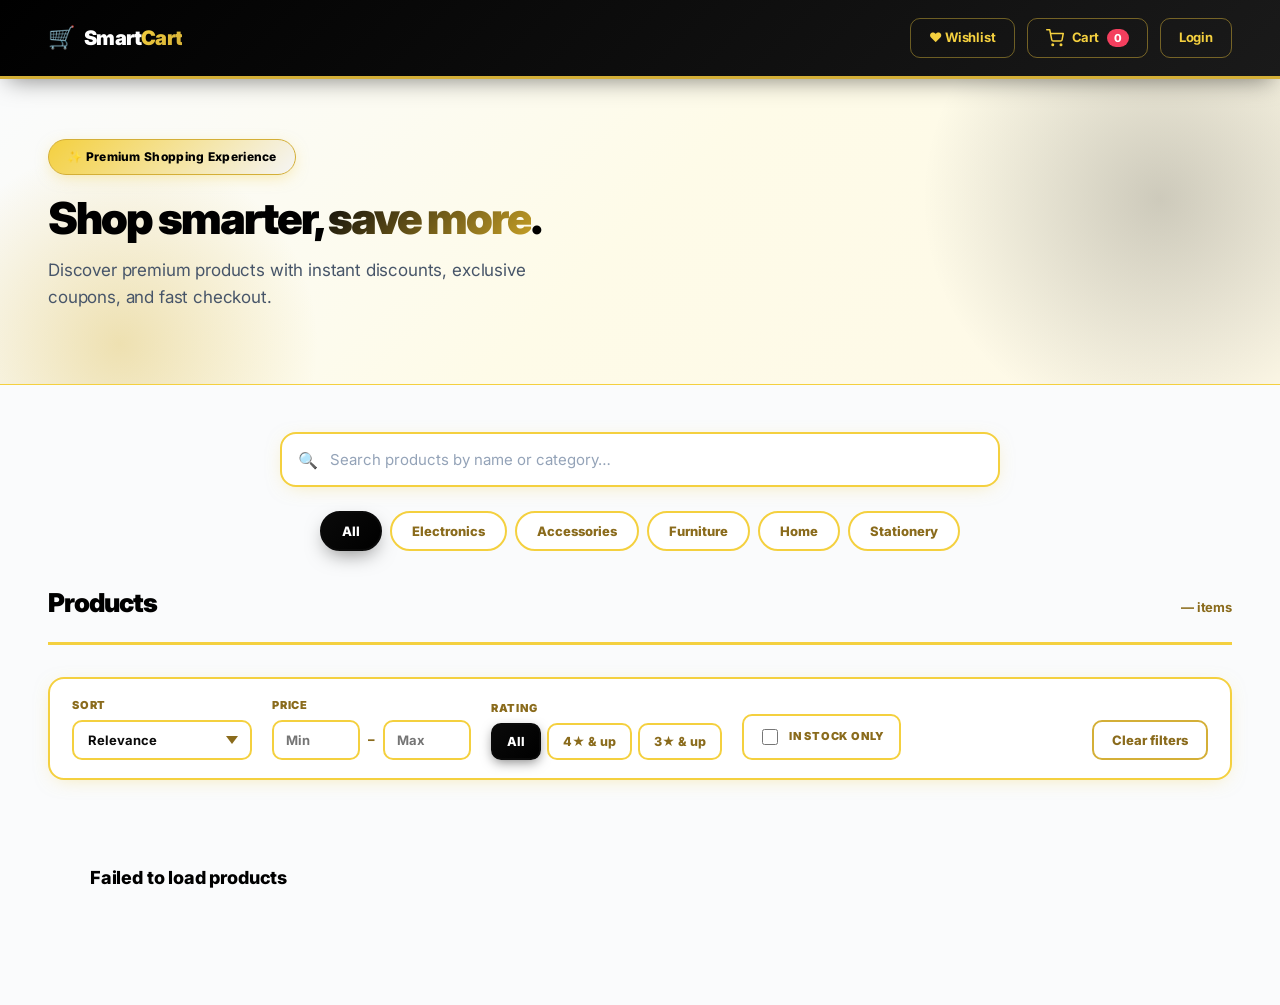
==== SmartCart/src/main/resources/static/index.html @ a4dd8937 "Ready for Render deployment" ====
<!DOCTYPE html>
<html lang="en">
<head>
    <meta charset="UTF-8">
    <title>SmartCart — Premium Electronics</title>
    <meta name="viewport" content="width=device-width, initial-scale=1">
    <meta name="description" content="SmartCart — Shop smarter, save more. Premium electronics with instant discounts and fast checkout.">
    <link rel="icon" href="images/favicon.ico" type="image/x-icon">
    <link rel="stylesheet" href="css/style.css">
    <link href="https://fonts.googleapis.com/css2?family=Inter:wght@400;500;600;700;800;900&display=swap" rel="stylesheet">
</head>
<body data-page="products">

<script>
    (function() {
      fetch('api/user/me')
        .then(r => r.json())
        .then(data => {
          if (data.loggedIn && data.isAdmin === true) {
            window.location.replace('admin.html');
          }
        })
        .catch(() => {});
    })();
</script>

<header>
    <div class="logo">
        <a href="index.html">
            <span class="logo-icon">🛒</span>
            <span class="logo-text">Smart<span>Cart</span></span>
        </a>
    </div>
    <div class="nav">
        <a href="wishlist.html" class="btn-nav ghost" id="wishlistNav">
            ♥ Wishlist <span id="wishCount" class="badge" style="display:none;">0</span>
        </a>
        <a href="profile.html" id="userInfo"></a>
        <a href="cart.html" class="cart-link">
            <svg width="18" height="18" viewBox="0 0 24 24" fill="none" stroke="currentColor" stroke-width="2" stroke-linecap="round" stroke-linejoin="round"><circle cx="9" cy="21" r="1"/><circle cx="20" cy="21" r="1"/><path d="M1 1h4l2.68 13.39a2 2 0 0 0 2 1.61h9.72a2 2 0 0 0 2-1.61L23 6H6"/></svg>
            Cart <span id="cartCount" class="badge">0</span>
        </a>
        <a href="login.html" id="loginLink" class="btn-nav">Login</a>
        <a href="#" id="logoutLink" class="btn-nav ghost" style="display:none;" onclick="logout()">Logout</a>
    </div>
</header>

<section class="hero hero-compact reveal">
    <div class="hero-content">
        <span class="hero-tag">✨ Premium Shopping Experience</span>
        <h1>Shop smarter, <span class="gradient-text">save more</span>.</h1>
        <p>Discover premium products with instant discounts, exclusive coupons, and fast checkout.</p>
    </div>
</section>

<main class="products-page">
    <div class="search-bar reveal">
        <div class="search-input-wrap">
            <span class="search-icon">🔍</span>
            <input id="searchInput" type="text" placeholder="Search products by name or category…" oninput="applyFilters()" autocomplete="off">
        </div>
    </div>

    <div class="category-chips reveal" id="categoryChips">
        <button class="chip active" data-cat="all" onclick="selectCategory('all')">All</button>
        <button class="chip" data-cat="Electronics" onclick="selectCategory('Electronics')">Electronics</button>
        <button class="chip" data-cat="Accessories" onclick="selectCategory('Accessories')">Accessories</button>
        <button class="chip" data-cat="Furniture" onclick="selectCategory('Furniture')">Furniture</button>
        <button class="chip" data-cat="Home" onclick="selectCategory('Home')">Home</button>
        <button class="chip" data-cat="Stationery" onclick="selectCategory('Stationery')">Stationery</button>
    </div>

    <div class="page-head reveal">
        <h2>Products</h2>
        <span class="sub" id="productCount">— items</span>
    </div>

    <!-- Sort + Filter toolbar -->
    <div class="filter-bar reveal" id="filterBar">
        <div class="filter-bar-left">
            <div class="filter-group">
                <label for="sortSelect">Sort</label>
                <select id="sortSelect" class="filter-select" onchange="applyFilters()">
                    <option value="relevance">Relevance</option>
                    <option value="price-asc">Price: Low to High</option>
                    <option value="price-desc">Price: High to Low</option>
                    <option value="name-asc">Name: A to Z</option>
                    <option value="rating-desc">Top Rated</option>
                    <option value="stock-desc">In Stock First</option>
                </select>
            </div>

            <div class="filter-group">
                <label for="priceMin">Price</label>
                <div class="price-range">
                    <input type="number" id="priceMin" class="filter-input"
                           placeholder="Min" min="0" oninput="applyFilters()">
                    <span>–</span>
                    <input type="number" id="priceMax" class="filter-input"
                           placeholder="Max" min="0" oninput="applyFilters()">
                </div>
            </div>

            <div class="filter-group">
                <label>Rating</label>
                <div class="rating-filter">
                    <button type="button" class="rating-chip active" data-min="0"
                            onclick="setRatingFilter(0)">All</button>
                    <button type="button" class="rating-chip" data-min="4"
                            onclick="setRatingFilter(4)">4★ & up</button>
                    <button type="button" class="rating-chip" data-min="3"
                            onclick="setRatingFilter(3)">3★ & up</button>
                </div>
            </div>

            <div class="filter-group">
                <label class="checkbox-filter">
                    <input type="checkbox" id="inStockOnly" onchange="applyFilters()">
                    In stock only
                </label>
            </div>
        </div>

        <div class="filter-bar-right">
            <button type="button" class="clear-filters-btn" onclick="clearAllFilters()">
                Clear filters
            </button>
        </div>
    </div>

    <div id="productList" class="grid"></div>

    <div id="noResults" class="no-results" style="display:none;">
        <div style="font-size:48px;margin-bottom:12px;">🔍</div>
        <h3>No products found</h3>
        <p>Try a different search term or clear the filters.</p>
    </div>
</main>

<div id="toast"></div>

<div id="logoutModal" class="modal-overlay">
    <div class="modal-box">
        <div class="modal-icon">🚪</div>
        <h3 class="modal-title">Logout?</h3>
        <p class="modal-message">Are you sure you want to logout? Your cart will be cleared.</p>
        <div class="modal-actions">
            <button class="modal-btn cancel" onclick="cancelLogout()">Cancel</button>
            <button class="modal-btn confirm" onclick="confirmLogout()">Yes, Logout</button>
        </div>
    </div>
</div>

<script src="js/app.js"></script>
</body>
</html>
---- SmartCart/src/main/resources/static/css/style.css ----
/* ============================================================
   SmartCart - Jet Black + Pure Gold Luxury Design
   ============================================================ */

* {
  box-sizing: border-box;
  font-family: 'Inter', -apple-system, BlinkMacSystemFont, 'Segoe UI', Roboto, sans-serif;
  -webkit-font-smoothing: antialiased;
}

:root {
  --emerald: #0a0a0a;
  --emerald-dark: #000000;
  --emerald-deep: #000000;
  --emerald-soft: #f5f5f5;
  --emerald-glow: rgba(10, 10, 10, 0.5);

  --champagne: #f4d03f;
  --champagne-deep: #d4af37;
  --champagne-gold: #c9a227;
  --champagne-dark: #8a6b1c;
  --champagne-soft: #fefbe8;
  --champagne-glow: rgba(244, 208, 63, 0.5);

  --rose: #f43f5e;
  --blue: #3b82f6;
  --violet: #8b5cf6;
  --amber: #f59e0b;
  --cyan: #06b6d4;

  --ink: #0a0a0a;
  --ink-2: #1e293b;
  --slate: #475569;
  --mute: #64748b;
  --soft: #94a3b8;
  --line: #eef1f4;
  --line-2: #f1f5f9;
  --bg: #fafbfc;

  --grad-primary: linear-gradient(135deg, #0a0a0a 0%, #f4d03f 100%);
  --grad-emerald: linear-gradient(135deg, #0a0a0a 0%, #000000 100%);
  --grad-champagne: linear-gradient(135deg, #f4d03f 0%, #d4af37 100%);
  --grad-emerald-champagne: linear-gradient(135deg, #0a0a0a 0%, #c9a227 100%);
  --grad-hero: linear-gradient(135deg, #fafbfc 0%, #fefbe8 50%, #fef9e7 100%);
  --grad-luxury: linear-gradient(135deg, #000000 0%, #0a0a0a 50%, #c9a227 100%);
  --grad-admin: linear-gradient(135deg, #000000 0%, #0a0a0a 50%, #1a1a1a 100%);
}

body {
  margin: 0;
  background: var(--bg);
  color: var(--ink);
  line-height: 1.5;
  letter-spacing: -0.01em;
}

a { color: inherit; text-decoration: none; }

html { scroll-behavior: smooth; }
::selection { background: var(--emerald); color: #fff; }
::-webkit-scrollbar { width: 10px; height: 10px; }
::-webkit-scrollbar-track { background: var(--champagne-soft); }
::-webkit-scrollbar-thumb {
  background: var(--grad-emerald);
  border-radius: 5px;
}
::-webkit-scrollbar-thumb:hover { background: var(--champagne-gold); }
:focus-visible { outline: 2px solid var(--emerald); outline-offset: 2px; }
button, .btn-nav, .cart-link { user-select: none; }

/* HEADER */
header {
  display: flex;
  justify-content: space-between;
  align-items: center;
  padding: 18px 48px;
  background: linear-gradient(135deg, #000000 0%, #1a1a1a 100%);
  border-bottom: 3px solid var(--champagne-deep);
  position: sticky;
  top: 0;
  z-index: 100;
  box-shadow: 0 8px 24px -8px rgba(0, 0, 0, 0.5);
}

.logo a {
  color: #fff;
  text-decoration: none;
  font-size: 20px;
  font-weight: 900;
  letter-spacing: -0.8px;
  display: flex;
  align-items: center;
  gap: 10px;
}
.logo-icon { font-size: 22px; }
.logo-text span {
  background: var(--grad-champagne);
  -webkit-background-clip: text;
  background-clip: text;
  -webkit-text-fill-color: transparent;
}

.nav {
  display: flex;
  gap: 12px;
  align-items: center;
  font-size: 14px;
}
#userInfo {
  color: var(--champagne);
  font-weight: 700;
  font-size: 13px;
  padding: 8px 14px;
  background: rgba(244, 208, 63, 0.15);
  border: 1px solid rgba(212, 175, 55, 0.4);
  border-radius: 10px;
  margin-right: 4px;
  text-decoration: none;
  transition: all 0.2s;
}
#userInfo:hover {
  background: rgba(244, 208, 63, 0.25);
  color: #fff;
  border-color: var(--champagne);
}
#userInfo:empty { display: none; }

.cart-link {
  display: flex;
  align-items: center;
  gap: 8px;
  padding: 9px 18px;
  background: transparent;
  color: var(--champagne);
  border-radius: 10px;
  font-weight: 700;
  font-size: 13px;
  text-decoration: none;
  transition: all 0.15s;
  border: 1px solid rgba(212, 175, 55, 0.5);
}
.cart-link:hover {
  background: var(--champagne);
  color: var(--emerald-deep);
  border-color: var(--champagne);
}
.cart-link:active { transform: scale(0.97); }

.badge {
  background: var(--rose);
  color: #fff;
  border-radius: 20px;
  padding: 1px 7px;
  font-size: 11px;
  font-weight: 800;
  min-width: 20px;
  text-align: center;
  display: inline-block;
}

@keyframes badgeBump {
  0%   { transform: scale(1); }
  40%  { transform: scale(1.4); }
  100% { transform: scale(1); }
}
.badge.bump { animation: badgeBump 0.4s cubic-bezier(0.4, 0, 0.2, 1); }

.btn-nav {
  padding: 9px 18px;
  border-radius: 10px;
  background: transparent;
  color: var(--champagne);
  font-weight: 700;
  font-size: 13px;
  text-decoration: none;
  transition: all 0.15s;
  border: 1px solid rgba(212, 175, 55, 0.5);
}
.btn-nav:hover {
  background: var(--champagne);
  color: var(--emerald-deep);
  border-color: var(--champagne);
}
.btn-nav.ghost {
  background: transparent;
  border-color: rgba(244, 208, 63, 0.4);
  color: var(--champagne);
}
.btn-nav.ghost:hover {
  background: var(--champagne);
  color: var(--emerald-deep);
  border-color: var(--champagne);
}

/* HERO */
.hero {
  padding: 80px 48px 48px;
  background: var(--grad-hero);
  position: relative;
  overflow: hidden;
  border-bottom: 1px solid var(--champagne);
}
.hero-compact { padding: 60px 48px 40px; }
.hero::before {
  content: '';
  position: absolute;
  top: -120px; right: -120px;
  width: 480px; height: 480px;
  background: radial-gradient(circle, rgba(10, 10, 10, 0.2), transparent 70%);
  border-radius: 50%;
  animation: floatSlow 12s ease-in-out infinite;
}
.hero::after {
  content: '';
  position: absolute;
  bottom: -160px; left: -80px;
  width: 400px; height: 400px;
  background: radial-gradient(circle, rgba(212, 175, 55, 0.35), transparent 70%);
  border-radius: 50%;
  animation: floatSlow 14s ease-in-out infinite reverse;
}
@keyframes floatSlow {
  0%, 100% { transform: translate(0, 0); }
  50%      { transform: translate(-30px, 30px); }
}
.hero-content {
  max-width: 1440px;
  margin: 0 auto;
  position: relative;
  z-index: 1;
}
.hero-tag {
  display: inline-block;
  padding: 8px 18px;
  background: linear-gradient(135deg, var(--champagne) 0%, var(--emerald-soft) 100%);
  border: 1px solid var(--champagne-deep);
  border-radius: 20px;
  font-size: 12px;
  font-weight: 800;
  color: var(--emerald-deep);
  margin-bottom: 20px;
  box-shadow: 0 4px 16px -4px var(--champagne-glow);
  letter-spacing: 0.3px;
}
.hero h1 {
  margin: 0 0 16px;
  font-size: 56px;
  font-weight: 900;
  letter-spacing: -2px;
  line-height: 1.05;
  color: var(--emerald-deep);
}
.hero-compact h1 { font-size: 44px; }
.gradient-text {
  background: var(--grad-emerald-champagne);
  -webkit-background-clip: text;
  background-clip: text;
  -webkit-text-fill-color: transparent;
}
.hero p {
  margin: 0 0 32px;
  font-size: 17px;
  color: var(--slate);
  max-width: 520px;
  line-height: 1.6;
}
.hero-stats { display: flex; gap: 40px; }
.stat { display: flex; flex-direction: column; }
.stat b {
  font-size: 28px;
  font-weight: 900;
  letter-spacing: -1px;
  background: var(--grad-emerald);
  -webkit-background-clip: text;
  background-clip: text;
  -webkit-text-fill-color: transparent;
}
.stat span {
  font-size: 12px;
  color: var(--champagne-dark);
  font-weight: 700;
  text-transform: uppercase;
  letter-spacing: 0.5px;
}

/* SEARCH */
.search-bar { max-width: 720px; margin: 0 auto 24px; }
.search-input-wrap { position: relative; display: flex; align-items: center; }
.search-icon {
  position: absolute; left: 18px; font-size: 16px;
  color: var(--champagne-deep); pointer-events: none;
  transition: color 0.15s;
}
.search-input-wrap input {
  width: 100%;
  padding: 16px 20px 16px 48px;
  border: 2px solid var(--champagne);
  border-radius: 16px;
  font-size: 15px;
  font-family: inherit;
  background: #fff;
  color: var(--ink);
  transition: all 0.2s;
  box-shadow: 0 4px 20px -8px var(--champagne-glow);
}
.search-input-wrap input:focus {
  outline: none;
  border-color: var(--emerald);
  box-shadow: 0 0 0 4px rgba(10, 10, 10, 0.15), 0 8px 24px -8px var(--emerald-glow);
}
.search-input-wrap input:focus + .search-icon,
.search-input-wrap:focus-within .search-icon { color: var(--emerald); }
.search-input-wrap input::placeholder { color: var(--soft); }

.category-chips {
  display: flex; flex-wrap: wrap; gap: 8px;
  justify-content: center; margin-bottom: 32px;
}
.chip {
  padding: 10px 20px;
  border-radius: 20px;
  border: 2px solid var(--champagne);
  background: #fff;
  color: var(--champagne-dark);
  font-weight: 800;
  font-size: 13px;
  cursor: pointer;
  transition: all 0.2s;
}
.chip:hover {
  border-color: var(--emerald);
  background: var(--emerald-soft);
  color: var(--emerald-deep);
  transform: translateY(-2px);
}
.chip.active {
  background: var(--grad-emerald);
  color: #fff;
  border-color: var(--emerald);
  box-shadow: 0 8px 20px -6px var(--emerald-glow);
}

.no-results { text-align: center; padding: 60px 20px; color: var(--mute); }
.no-results h3 { margin: 0 0 6px; font-size: 18px; font-weight: 800; color: var(--emerald-deep); }
.no-results p { font-size: 14px; margin: 0; }

/* PRODUCTS PAGE */
.products-page { padding: 48px; max-width: 1440px; margin: 0 auto; }
.page-head {
  margin-bottom: 32px;
  display: flex;
  justify-content: space-between;
  align-items: baseline;
  padding-bottom: 20px;
  border-bottom: 3px solid var(--champagne);
}
.page-head h2 {
  margin: 0; font-size: 26px; font-weight: 900;
  letter-spacing: -1px; color: var(--emerald-deep);
}
.page-head .sub { color: var(--champagne-dark); font-size: 13px; font-weight: 700; }

.grid {
  display: grid;
  grid-template-columns: repeat(auto-fill, minmax(240px, 1fr));
  gap: 20px;
}

/* PRODUCT CARD */
.card {
  background: #fff;
  border-radius: 20px;
  overflow: hidden;
  border: 2px solid var(--champagne);
  transition: all 0.3s cubic-bezier(0.4, 0, 0.2, 1);
  display: flex;
  flex-direction: column;
  position: relative;
}
.card::before {
  content: '';
  position: absolute;
  top: 0; left: 0; right: 0;
  height: 4px;
  background: var(--grad-emerald-champagne);
  z-index: 3;
}
.card:hover {
  transform: translateY(-6px);
  box-shadow: 0 24px 48px -16px var(--emerald-glow), 0 8px 16px -8px var(--champagne-glow);
  border-color: var(--emerald);
}

.card-img-wrap {
  position: relative;
  width: 100%;
  aspect-ratio: 1 / 1;
  overflow: hidden;
  background: linear-gradient(135deg, var(--champagne-soft) 0%, var(--emerald-soft) 100%);
  display: flex;
  align-items: center;
  justify-content: center;
}
.card-img {
  width: 100%;
  height: 100%;
  object-fit: contain;
  padding: 32px;
  transition: transform 0.5s cubic-bezier(0.4, 0, 0.2, 1);
}
.card:hover .card-img { transform: scale(1.08) rotate(-1deg); }

.cat-badge {
  position: absolute;
  top: 14px; left: 14px;
  padding: 5px 10px;
  border-radius: 20px;
  font-size: 9.5px;
  font-weight: 800;
  text-transform: uppercase;
  letter-spacing: 0.7px;
  color: #fff;
  z-index: 2;
  box-shadow: 0 4px 12px -2px rgba(0, 0, 0, 0.2);
}
.cat-electronics { background: linear-gradient(135deg, #3b82f6, #2563eb); }
.cat-accessories { background: linear-gradient(135deg, #8b5cf6, #7c3aed); }
.cat-furniture { background: var(--grad-emerald); }
.cat-home { background: linear-gradient(135deg, #f59e0b, #d97706); }
.cat-stationery { background: linear-gradient(135deg, #06b6d4, #0891b2); }

.qty-row {
  display: flex;
  align-items: center;
  margin-bottom: 8px;
}
.qty-badge {
  display: inline-block;
  padding: 4px 10px;
  border-radius: 20px;
  font-size: 10.5px;
  font-weight: 800;
  text-transform: uppercase;
  letter-spacing: 0.4px;
  color: #fff;
  white-space: nowrap;
}
.qty-badge.qty-ok {
  background: var(--grad-emerald);
  box-shadow: 0 4px 12px -2px var(--emerald-glow);
}
.qty-badge.qty-low { background: linear-gradient(135deg, #f59e0b, #d97706); }
.qty-badge.qty-out { background: linear-gradient(135deg, #ef4444, #dc2626); }

.card-body {
  padding: 18px 18px 20px;
  display: flex; flex-direction: column; flex: 1;
}
.card-title {
  margin: 0 0 10px;
  font-size: 15px;
  font-weight: 700;
  color: var(--ink);
  line-height: 1.35;
  display: -webkit-box;
  -webkit-line-clamp: 2;
  -webkit-box-orient: vertical;
  overflow: hidden;
  min-height: 40px;
}
.card-price {
  font-size: 22px;
  font-weight: 900;
  letter-spacing: -0.8px;
  margin: 6px 0 14px;
  background: var(--grad-emerald);
  -webkit-background-clip: text;
  background-clip: text;
  -webkit-text-fill-color: transparent;
}
.card-btn {
  width: 100%;
  padding: 12px 16px;
  border: none;
  border-radius: 12px;
  cursor: pointer;
  font-weight: 800;
  font-size: 13.5px;
  letter-spacing: 0.1px;
  transition: all 0.2s;
  margin-top: auto;
  background: var(--grad-emerald);
  color: #fff;
}
.card-btn.solid:hover:not(:disabled) {
  transform: translateY(-2px);
  box-shadow: 0 10px 24px -8px var(--emerald-glow);
  filter: brightness(1.05);
}
.card-btn:active:not(:disabled) { transform: scale(0.98); }
.card-btn:disabled {
  background: var(--line-2);
  color: var(--soft);
  cursor: not-allowed;
}

/* CART POPUP */
.cart-popup {
  position: fixed;
  top: 76px;
  right: 48px;
  background: #fff;
  border-radius: 14px;
  padding: 16px 20px;
  min-width: 260px;
  max-width: 320px;
  box-shadow: 0 20px 40px -8px var(--emerald-glow);
  border: 2px solid var(--emerald);
  z-index: 99;
  opacity: 0;
  transform: translateY(-12px);
  pointer-events: none;
  transition: opacity 0.22s ease, transform 0.22s ease;
}
.cart-popup.show {
  opacity: 1;
  transform: translateY(0);
  pointer-events: auto;
}
.cart-popup::before {
  content: '';
  position: absolute;
  top: -8px; right: 32px;
  width: 14px; height: 14px;
  background: #fff;
  transform: rotate(45deg);
  border-left: 2px solid var(--emerald);
  border-top: 2px solid var(--emerald);
}
.cart-popup-head { display: flex; align-items: center; gap: 10px; }
.cart-popup-check {
  width: 32px; height: 32px;
  border-radius: 50%;
  background: var(--grad-emerald);
  color: #fff;
  display: flex; align-items: center; justify-content: center;
  font-size: 16px; font-weight: 900;
  flex-shrink: 0;
  animation: popCheck 0.35s cubic-bezier(0.4, 0, 0.2, 1);
  box-shadow: 0 4px 12px -2px var(--emerald-glow);
}
@keyframes popCheck {
  0%   { transform: scale(0); }
  60%  { transform: scale(1.2); }
  100% { transform: scale(1); }
}
.cart-popup-title {
  font-size: 14px; font-weight: 800; color: var(--emerald-deep); line-height: 1.3;
}
.cart-popup-product {
  font-size: 12px; color: var(--mute); font-weight: 600; margin-top: 2px;
  display: -webkit-box;
  -webkit-line-clamp: 1;
  -webkit-box-orient: vertical;
  overflow: hidden;
}

/* CART PAGE */
.cart-page {
  display: grid;
  grid-template-columns: 1fr 380px;
  gap: 28px;
  padding: 40px 48px;
  max-width: 1440px;
  margin: 0 auto;
}
.cart-main {
  background: #fff;
  border-radius: 20px;
  padding: 28px;
  border: 2px solid var(--champagne);
  box-shadow: 0 4px 20px -8px var(--champagne-glow);
}
.cart-head {
  display: flex; justify-content: space-between; align-items: center;
  margin-bottom: 24px; padding-bottom: 18px;
  border-bottom: 2px solid var(--champagne);
}
.cart-head h1 {
  margin: 0; font-size: 26px; font-weight: 900;
  letter-spacing: -1px; color: var(--emerald-deep);
}
.continue-link {
  color: var(--emerald); text-decoration: none;
  font-size: 13px; font-weight: 800;
  transition: color 0.15s;
}
.continue-link:hover { color: var(--champagne-dark); text-decoration: underline; }

.cart-list { display: flex; flex-direction: column; }
.cart-row {
  display: grid;
  grid-template-columns: 100px 1fr 90px 130px 110px 40px;
  gap: 16px;
  align-items: center;
  padding: 20px 0;
  border-bottom: 1px solid var(--champagne);
  transition: background 0.15s;
}
.cart-row:last-child { border-bottom: none; }
.cart-row:hover { background: var(--champagne-soft); }
.cart-img {
  width: 100px; height: 80px;
  object-fit: contain;
  border-radius: 12px;
  background: linear-gradient(135deg, var(--champagne-soft), var(--emerald-soft));
  padding: 8px;
  border: 1px solid var(--champagne);
}
.cart-info .cart-title { font-weight: 700; font-size: 15px; color: var(--ink); }
.cart-info .cart-cat {
  color: var(--emerald-deep); font-size: 12px; margin-top: 4px;
  display: inline-block; background: var(--emerald-soft);
  padding: 2px 8px; border-radius: 6px; font-weight: 800;
}
.cart-price { color: var(--slate); font-size: 14px; font-weight: 600; }
.cart-qty { display: flex; gap: 6px; align-items: center; justify-content: center; }
.cart-qty button {
  width: 30px; height: 30px;
  border: 2px solid var(--champagne);
  background: #fff;
  border-radius: 8px;
  cursor: pointer;
  font-size: 16px;
  font-weight: 800;
  color: var(--emerald-deep);
  display: flex; align-items: center; justify-content: center;
  transition: all 0.15s;
}
.cart-qty button:hover {
  background: var(--grad-emerald);
  color: #fff;
  border-color: var(--emerald);
  transform: scale(1.08);
  box-shadow: 0 6px 14px -4px var(--emerald-glow);
}
.cart-qty span {
  min-width: 28px; text-align: center;
  font-weight: 800; font-size: 15px; color: var(--ink);
}
.cart-line-total {
  font-weight: 900; color: var(--emerald-deep);
  text-align: right; font-size: 15px; letter-spacing: -0.3px;
}
.cart-del {
  background: none; border: none;
  color: var(--soft); font-size: 20px; cursor: pointer;
  font-weight: 700; padding: 4px; line-height: 1;
  transition: all 0.15s;
}
.cart-del:hover { color: var(--rose); transform: scale(1.2) rotate(90deg); }
.cart-footer {
  padding-top: 22px; text-align: right;
  font-size: 15px; color: var(--slate);
}
.cart-footer b {
  color: var(--emerald-deep); font-size: 22px; font-weight: 900;
  letter-spacing: -0.6px; margin-left: 6px;
}

/* EMPTY CART */
.empty-cart {
  display: flex; flex-direction: column;
  align-items: center; justify-content: center;
  padding: 80px 20px; text-align: center;
}
.empty-cart .empty-icon { font-size: 72px; margin-bottom: 20px; opacity: 0.6; }
.empty-cart h3 {
  margin: 0 0 8px; font-size: 22px; font-weight: 900;
  color: var(--emerald-deep); letter-spacing: -0.6px;
}
.empty-cart p { margin: 0 0 26px; color: var(--mute); font-size: 14px; }
.empty-cart .empty-btn {
  display: inline-block;
  padding: 13px 30px;
  background: var(--grad-emerald);
  color: #fff;
  text-decoration: none;
  border-radius: 12px;
  font-weight: 800;
  font-size: 14px;
  transition: all 0.2s;
}
.empty-cart .empty-btn:hover {
  transform: translateY(-2px);
  box-shadow: 0 12px 28px -8px var(--emerald-glow);
}

/* SIDEBAR */
.side-box {
  background: #fff;
  border-radius: 20px;
  padding: 26px;
  position: sticky;
  top: 96px;
  border: 2px solid var(--champagne);
  box-shadow: 0 4px 20px -8px var(--champagne-glow);
}
.side-box h3 {
  margin: 0 0 20px;
  font-size: 15px;
  font-weight: 800;
  color: var(--emerald-deep);
  letter-spacing: -0.3px;
  text-transform: uppercase;
  display: flex;
  align-items: center;
  gap: 8px;
}
.side-box h3::before {
  content: '';
  width: 4px; height: 18px;
  background: var(--grad-emerald);
  border-radius: 2px;
}
.side-row {
  display: flex; justify-content: space-between; align-items: center;
  margin: 10px 0; font-size: 14px; color: var(--slate);
}
.side-row span:last-child { font-weight: 700; color: var(--ink); }
.side-row.total {
  font-weight: 900; font-size: 17px; color: var(--emerald-deep);
  border-top: 2px solid var(--champagne);
  margin-top: 16px; padding-top: 16px;
  letter-spacing: -0.5px;
}
.side-row.total span:last-child {
  font-size: 22px;
  background: var(--grad-emerald);
  -webkit-background-clip: text;
  background-clip: text;
  -webkit-text-fill-color: transparent;
}

.coupon-box { display: flex; gap: 8px; margin: 20px 0; }
.coupon-box input {
  flex: 1;
  padding: 12px 14px;
  border: 2px solid var(--champagne);
  border-radius: 12px;
  font-size: 13px;
  font-weight: 700;
  font-family: inherit;
  letter-spacing: 0.5px;
  text-transform: uppercase;
  transition: all 0.15s;
  background: var(--champagne-soft);
  color: var(--ink);
}
.coupon-box input:focus {
  outline: none;
  border-color: var(--emerald);
  background: #fff;
  box-shadow: 0 0 0 4px rgba(10, 10, 10, 0.15);
}
.coupon-box input::placeholder {
  color: var(--soft); text-transform: none;
  font-weight: 500; letter-spacing: 0;
}
.coupon-box button {
  padding: 12px 18px;
  cursor: pointer;
  background: var(--grad-emerald);
  color: #fff;
  border: none;
  border-radius: 12px;
  font-weight: 800;
  font-size: 13px;
  transition: all 0.2s;
}
.coupon-box button:hover {
  transform: translateY(-1px);
  box-shadow: 0 8px 20px -6px var(--emerald-glow);
}

.checkout-btn {
  width: 100%;
  padding: 16px;
  margin-top: 4px;
  border: none;
  background: var(--grad-emerald);
  color: #fff;
  font-size: 15px;
  border-radius: 14px;
  cursor: pointer;
  font-weight: 800;
  letter-spacing: 0.3px;
  transition: all 0.2s;
  display: flex; align-items: center; justify-content: center; gap: 8px;
  box-shadow: 0 6px 16px -4px var(--emerald-glow);
}
.checkout-btn:hover {
  box-shadow: 0 14px 28px -8px var(--emerald-glow);
  transform: translateY(-2px);
  filter: brightness(1.08);
}
.checkout-btn svg { transition: transform 0.2s; }
.checkout-btn:hover svg { transform: translateX(4px); }

.customer-display {
  margin-top: 18px;
  padding-top: 16px;
  border-top: 1px solid var(--champagne);
  font-size: 12px;
  color: var(--mute);
  text-align: center;
}
.customer-display b {
  color: var(--emerald-deep);
  background: var(--emerald-soft);
  padding: 3px 10px;
  border-radius: 6px;
  font-weight: 800;
}

.guest-hint {
  padding: 12px 14px;
  background: var(--grad-champagne);
  border: 1px solid var(--champagne-deep);
  border-radius: 10px;
  font-size: 13px;
  font-weight: 700;
  color: var(--champagne-dark);
  margin-bottom: 12px;
  text-align: center;
  display: flex; align-items: center; justify-content: center; gap: 6px;
  box-shadow: 0 4px 12px -4px var(--champagne-glow);
}

/* CHECKOUT PAGE */
.checkout-page { max-width: 1400px; margin: 0 auto; padding: 40px 48px; }
.checkout-page h1 {
  margin: 0 0 32px;
  font-size: 30px;
  font-weight: 900;
  letter-spacing: -1.2px;
  color: var(--emerald-deep);
}
.checkout-grid {
  display: grid;
  grid-template-columns: 1fr 400px;
  gap: 28px;
}
.checkout-form-wrap {
  background: #fff;
  border-radius: 20px;
  padding: 28px;
  border: 2px solid var(--champagne);
  box-shadow: 0 4px 20px -8px var(--champagne-glow);
}
.checkout-form h2 {
  margin: 0 0 20px;
  font-size: 20px;
  font-weight: 900;
  letter-spacing: -0.6px;
  color: var(--emerald-deep);
  padding-bottom: 14px;
  border-bottom: 2px solid var(--champagne);
}
.checkout-form label {
  display: block;
  font-size: 13px;
  color: var(--champagne-dark);
  font-weight: 800;
  margin: 16px 0 6px;
  text-transform: uppercase;
  letter-spacing: 0.4px;
}
.checkout-form label:first-of-type { margin-top: 0; }
.checkout-form input {
  width: 100%;
  padding: 13px 15px;
  border: 2px solid var(--champagne);
  border-radius: 12px;
  font-size: 14px;
  font-family: inherit;
  background: #fff;
  color: var(--ink);
  transition: all 0.15s;
  box-sizing: border-box;
}
.checkout-form input:focus {
  outline: none;
  border-color: var(--emerald);
  box-shadow: 0 0 0 4px rgba(10, 10, 10, 0.15);
}
.checkout-form input::placeholder { color: var(--soft); }

.payment-note {
  margin-top: 24px;
  padding: 14px 16px;
  background: linear-gradient(135deg, var(--emerald-soft) 0%, var(--champagne-soft) 100%);
  border: 2px solid var(--emerald);
  border-radius: 12px;
  font-size: 13px;
  font-weight: 700;
  color: var(--emerald-deep);
  display: flex; align-items: center; gap: 8px;
}
.payment-note span { font-size: 18px; }

.checkout-summary .side-box { position: sticky; top: 96px; }

.checkout-items {
  display: flex; flex-direction: column; gap: 12px;
  padding-bottom: 18px; margin-bottom: 18px;
  border-bottom: 1px solid var(--champagne);
  max-height: 280px; overflow-y: auto;
}
.checkout-items::-webkit-scrollbar { width: 6px; }
.checkout-items::-webkit-scrollbar-thumb { background: var(--champagne-deep); border-radius: 3px; }

.co-item {
  display: grid;
  grid-template-columns: 48px 1fr auto;
  gap: 12px;
  align-items: center;
}
.co-item img {
  width: 48px; height: 48px;
  object-fit: contain;
  background: linear-gradient(135deg, var(--champagne-soft), var(--emerald-soft));
  border-radius: 10px;
  padding: 4px;
  border: 1px solid var(--champagne);
}
.co-item-title { font-size: 13px; font-weight: 700; color: var(--ink); line-height: 1.3; }
.co-item-meta { font-size: 11px; color: var(--mute); margin-top: 3px; }
.co-item-price { font-size: 13px; font-weight: 800; color: var(--emerald-deep); white-space: nowrap; }

/* PROFILE */
.profile-page { max-width: 1200px; margin: 0 auto; padding: 40px 48px; }
.profile-head {
  display: flex; align-items: center; gap: 24px;
  background: linear-gradient(135deg, var(--champagne-soft) 0%, var(--emerald-soft) 100%);
  border-radius: 24px;
  padding: 32px;
  margin-bottom: 32px;
  border: 2px solid var(--champagne);
  position: relative;
  overflow: hidden;
}
.profile-head::before {
  content: '';
  position: absolute; top: -60px; right: -60px;
  width: 240px; height: 240px;
  background: radial-gradient(circle, rgba(10, 10, 10, 0.2), transparent 70%);
  border-radius: 50%;
}
.profile-avatar {
  width: 88px; height: 88px;
  border-radius: 50%;
  background: var(--grad-emerald-champagne);
  color: #fff;
  display: flex; align-items: center; justify-content: center;
  font-size: 32px; font-weight: 900;
  letter-spacing: -1px;
  flex-shrink: 0;
  position: relative; z-index: 1;
  box-shadow: 0 12px 28px -8px var(--emerald-glow);
  border: 3px solid var(--champagne);
}
.profile-info { position: relative; z-index: 1; flex: 1; }
.profile-info h1 {
  margin: 0 0 4px;
  font-size: 28px; font-weight: 900;
  letter-spacing: -1.2px; color: var(--emerald-deep);
}
.profile-info .email { color: var(--slate); font-size: 14px; margin-bottom: 12px; }
.profile-tier-badge {
  display: inline-flex; align-items: center; gap: 6px;
  padding: 6px 14px;
  border-radius: 20px;
  font-size: 12px; font-weight: 800;
  letter-spacing: 0.5px;
  text-transform: uppercase;
}
.tier-regular { background: var(--line-2); color: var(--slate); }
.tier-premium { background: var(--emerald-soft); color: var(--emerald-deep); }
.tier-vip {
  background: var(--grad-champagne);
  color: var(--emerald-deep);
  box-shadow: 0 6px 14px -4px var(--champagne-glow);
}

.section-title {
  margin: 0 0 20px;
  font-size: 20px; font-weight: 900;
  letter-spacing: -0.6px;
  color: var(--emerald-deep);
}
.member-grid {
  display: grid;
  grid-template-columns: repeat(auto-fit, minmax(280px, 1fr));
  gap: 20px;
  margin-bottom: 40px;
}
.member-card {
  background: #fff;
  border: 2px solid var(--champagne);
  border-radius: 20px;
  padding: 26px;
  position: relative;
  transition: all 0.25s;
}
.member-card:hover {
  transform: translateY(-4px);
  box-shadow: 0 20px 40px -16px var(--emerald-glow);
  border-color: var(--emerald);
}
.member-card.current {
  border-color: var(--emerald);
  background: linear-gradient(180deg, var(--emerald-soft) 0%, #fff 100%);
}
.member-card.current::after {
  content: 'CURRENT';
  position: absolute; top: 18px; right: 18px;
  background: var(--grad-emerald); color: #fff;
  font-size: 10px; font-weight: 800;
  padding: 4px 10px; border-radius: 20px;
  letter-spacing: 0.7px;
}
.member-card.vip-card {
  background: linear-gradient(135deg, #000000 0%, #1a1a1a 100%);
  color: #fff;
  border-color: var(--champagne-deep);
}
.member-card.vip-card::before {
  content: '';
  position: absolute; inset: 0;
  border-radius: 20px;
  background: radial-gradient(circle at top right, var(--champagne-glow), transparent 60%);
  pointer-events: none;
}
.member-name {
  font-size: 13px; font-weight: 900;
  letter-spacing: 1px; text-transform: uppercase;
  color: var(--emerald); margin-bottom: 6px;
}
.member-card.vip-card .member-name { color: var(--champagne); }
.member-rate {
  font-size: 40px; font-weight: 900;
  letter-spacing: -2px; color: var(--emerald-deep);
  line-height: 1; margin-bottom: 8px;
}
.member-card.vip-card .member-rate { color: var(--champagne); }
.member-desc {
  font-size: 13px; color: var(--mute);
  margin-bottom: 20px; line-height: 1.5;
}
.member-card.vip-card .member-desc { color: rgba(255, 255, 255, 0.8); }
.member-features {
  list-style: none; padding: 0;
  margin: 0 0 22px;
  display: flex; flex-direction: column; gap: 8px;
}
.member-features li {
  font-size: 13px; color: var(--slate);
  display: flex; align-items: center; gap: 8px;
}
.member-card.vip-card .member-features li { color: rgba(255, 255, 255, 0.95); }
.member-features li::before {
  content: '\2713';
  color: var(--emerald);
  font-weight: 900; font-size: 14px;
}
.member-card.vip-card .member-features li::before { color: var(--champagne); }
.member-btn {
  width: 100%; padding: 13px;
  border: none; border-radius: 12px;
  background: var(--grad-emerald); color: #fff;
  font-weight: 800; font-size: 14px;
  cursor: pointer;
  transition: all 0.2s;
}
.member-btn:hover:not(:disabled) {
  transform: translateY(-1px);
  box-shadow: 0 10px 24px -8px var(--emerald-glow);
  filter: brightness(1.05);
}
.member-btn:disabled { background: var(--line-2); color: var(--soft); cursor: not-allowed; }
.member-card.vip-card .member-btn { background: var(--grad-champagne); color: var(--emerald-deep); }

/* ACCOUNT PAGE */
.account-layout {
  display: grid;
  grid-template-columns: 260px 1fr;
  gap: 20px;
  max-width: 1500px;
  margin: 0 auto;
  padding: 24px 32px 60px;
  align-items: start;
}

.account-sidebar {
  background: #fff;
  border-radius: 12px;
  padding: 20px 12px;
  box-shadow: 0 2px 8px -4px var(--champagne-glow);
  position: sticky;
  top: 100px;
  border: 2px solid var(--champagne);
}
.account-user {
  display: flex; align-items: center; gap: 12px;
  padding: 0 12px 16px;
  border-bottom: 1px solid var(--champagne);
  margin-bottom: 12px;
}
.account-avatar {
  width: 48px; height: 48px;
  border-radius: 50%;
  background: var(--grad-emerald-champagne);
  color: #fff;
  display: flex; align-items: center; justify-content: center;
  font-size: 18px; font-weight: 900;
  letter-spacing: -0.5px;
  flex-shrink: 0;
  box-shadow: 0 6px 16px -4px var(--emerald-glow);
  border: 2px solid var(--champagne);
}
.account-hello { font-size: 12px; color: var(--champagne-dark); line-height: 1; margin-bottom: 3px; font-weight: 700; }
.account-name {
  font-size: 15px; font-weight: 800;
  color: var(--emerald-deep); letter-spacing: -0.3px;
}
.account-nav { display: flex; flex-direction: column; }
.nav-item {
  display: flex; align-items: center; gap: 12px;
  padding: 12px 14px;
  border-radius: 8px;
  font-size: 14px; font-weight: 600;
  color: var(--slate);
  cursor: pointer;
  transition: all 0.15s;
  user-select: none;
}
.nav-item:hover { background: var(--champagne-soft); color: var(--emerald-deep); }
.nav-item.active {
  background: var(--grad-emerald);
  color: #fff;
  font-weight: 800;
  box-shadow: 0 6px 14px -4px var(--emerald-glow);
}
.nav-icon { font-size: 16px; width: 20px; text-align: center; }
.nav-item.logout-item {
  margin-top: 8px;
  color: var(--rose);
  border-top: 1px solid var(--champagne);
  padding-top: 16px;
}
.nav-item.logout-item:hover { background: #fef2f2; color: var(--rose); }

.account-main { min-width: 0; }

.profile-head-compact {
  display: flex; align-items: center; gap: 20px;
  background: linear-gradient(135deg, var(--champagne-soft) 0%, var(--emerald-soft) 100%);
  border-radius: 16px;
  padding: 20px 24px;
  margin-bottom: 20px;
  border: 2px solid var(--champagne);
  position: relative;
  overflow: hidden;
}
.profile-head-compact::before {
  content: '';
  position: absolute; top: -40px; right: -40px;
  width: 160px; height: 160px;
  background: radial-gradient(circle, rgba(10, 10, 10, 0.2), transparent 70%);
  border-radius: 50%;
}
.profile-head-compact .profile-avatar {
  width: 64px; height: 64px;
  font-size: 22px;
  z-index: 1;
  background: var(--grad-emerald-champagne);
  box-shadow: 0 10px 24px -8px var(--emerald-glow);
  border: 2px solid var(--champagne);
}
.profile-head-compact .profile-info { position: relative; z-index: 1; }
.profile-head-compact .profile-info h1 {
  margin: 0 0 4px;
  font-size: 22px; font-weight: 900;
  letter-spacing: -0.8px; color: var(--emerald-deep);
}
.profile-head-compact .email {
  font-size: 13px; color: var(--slate); margin-bottom: 8px;
}

.account-panel { display: none; animation: fadeIn 0.2s ease; }
.account-panel.active { display: block; }

.panel-title {
  margin: 0 0 20px;
  font-size: 20px; font-weight: 900;
  letter-spacing: -0.6px;
  color: var(--emerald-deep);
}

.account-info {
  background: #fff;
  border-radius: 16px;
  padding: 20px 26px;
  border: 2px solid var(--champagne);
  margin-bottom: 20px;
}
.info-row {
  display: flex; justify-content: space-between; align-items: center;
  padding: 14px 0;
  border-bottom: 1px solid var(--champagne-soft);
  font-size: 14px;
}
.info-row:last-child { border-bottom: none; }
.info-row .label { color: var(--champagne-dark); font-weight: 700; }
.info-row .value { color: var(--emerald-deep); font-weight: 800; }

.coupons-list {
  display: grid;
  grid-template-columns: repeat(auto-fill, minmax(300px, 1fr));
  gap: 14px;
}
.coupon-card {
  background: #fff;
  border-radius: 12px;
  padding: 16px 20px;
  border: 2px dashed var(--champagne-deep);
  display: flex; align-items: center; gap: 16px;
  transition: all 0.2s;
}
.coupon-card:hover {
  border-color: var(--emerald);
  transform: translateY(-2px);
  box-shadow: 0 12px 24px -8px var(--emerald-glow);
}
.coupon-card.vip-coupon {
  background: var(--grad-champagne);
  border-color: var(--emerald);
}
.coupon-code {
  font-family: 'SF Mono', Monaco, Consolas, monospace;
  background: var(--grad-emerald); color: #fff;
  padding: 8px 12px;
  border-radius: 8px;
  font-size: 13px; font-weight: 800;
  letter-spacing: 0.5px;
  white-space: nowrap;
}
.vip-coupon .coupon-code { background: linear-gradient(135deg, #000000, #1a1a1a); }
.coupon-desc { font-size: 13px; color: var(--ink); line-height: 1.4; }
.coupon-sub { font-size: 11px; color: var(--champagne-dark); margin-top: 2px; font-weight: 700; }

/* MODAL */
.modal-overlay {
  position: fixed;
  inset: 0;
  background: rgba(0, 0, 0, 0.6);
  backdrop-filter: blur(6px);
  -webkit-backdrop-filter: blur(6px);
  display: none;
  align-items: center; justify-content: center;
  z-index: 1000;
  padding: 20px;
  animation: fadeIn 0.15s ease;
}
.modal-overlay.show { display: flex; }
@keyframes fadeIn { from { opacity: 0; } to { opacity: 1; } }

.modal-box {
  background: #fff;
  border-radius: 20px;
  padding: 32px;
  max-width: 400px;
  width: 100%;
  box-shadow: 0 32px 64px -16px var(--emerald-glow);
  text-align: center;
  animation: popIn 0.25s cubic-bezier(0.4, 0, 0.2, 1);
  border: 2px solid var(--champagne);
}
@keyframes popIn {
  from { transform: scale(0.95); opacity: 0; }
  to   { transform: scale(1);    opacity: 1; }
}

.modal-icon {
  width: 64px; height: 64px;
  border-radius: 50%;
  background: linear-gradient(135deg, #fef2f2, #fee2e2);
  color: var(--rose);
  display: flex; align-items: center; justify-content: center;
  font-size: 28px;
  margin: 0 auto 20px;
}
.modal-title {
  margin: 0 0 8px;
  font-size: 22px; font-weight: 900;
  letter-spacing: -0.6px;
  color: var(--emerald-deep);
}
.modal-message {
  margin: 0 0 28px;
  font-size: 14px;
  color: var(--mute);
  line-height: 1.55;
}
.modal-actions { display: flex; gap: 10px; }
.modal-btn {
  flex: 1;
  padding: 13px;
  border: none;
  border-radius: 12px;
  font-weight: 800;
  font-size: 14px;
  cursor: pointer;
  transition: all 0.2s;
}
.modal-btn.cancel { background: var(--champagne-soft); color: var(--champagne-dark); border: 1px solid var(--champagne); }
.modal-btn.cancel:hover { background: var(--champagne); }
.modal-btn.confirm {
  background: linear-gradient(135deg, #ef4444, #dc2626);
  color: #fff;
}
.modal-btn.confirm:hover {
  box-shadow: 0 10px 24px -8px rgba(220, 38, 38, 0.5);
  transform: translateY(-1px);
}
.modal-btn.confirm:disabled { opacity: 0.4; cursor: not-allowed; transform: none; box-shadow: none; }

/* ADMIN PANEL */
.admin-header {
  background: var(--grad-admin);
  border-bottom: 3px solid var(--champagne-deep);
  box-shadow: 0 8px 24px -8px rgba(0, 0, 0, 0.5);
}
.admin-header .logo a { color: #fff; }
.admin-header .logo-text span {
  background: var(--grad-champagne);
  -webkit-background-clip: text;
  background-clip: text;
  -webkit-text-fill-color: transparent;
}
.admin-header .btn-nav {
  border-color: rgba(212, 175, 55, 0.5);
  color: var(--champagne);
}
.admin-header .btn-nav:hover {
  background: var(--champagne);
  color: var(--emerald-deep);
  border-color: var(--champagne);
}

.admin-badge {
  background: var(--grad-champagne); color: var(--emerald-deep);
  font-size: 9px; font-weight: 900;
  padding: 3px 8px;
  border-radius: 6px;
  letter-spacing: 0.7px;
  margin-left: 8px;
  vertical-align: middle;
}

.admin-page { max-width: 1400px; margin: 0 auto; padding: 40px 48px; }

.stats-grid {
  display: grid;
  grid-template-columns: repeat(auto-fit, minmax(200px, 1fr));
  gap: 20px;
  margin-bottom: 40px;
}
.stat-card {
  background: #fff;
  border-radius: 20px;
  padding: 24px;
  border: 2px solid var(--champagne);
  box-shadow: 0 4px 20px -8px var(--champagne-glow);
  transition: all 0.25s;
  position: relative;
  overflow: hidden;
}
.stat-card::before {
  content: '';
  position: absolute;
  top: 0; left: 0; right: 0;
  height: 4px;
  background: var(--grad-emerald);
}
.stat-card:hover {
  transform: translateY(-4px);
  box-shadow: 0 16px 32px -12px var(--emerald-glow);
  border-color: var(--emerald);
}
.stat-card.accent {
  background: var(--grad-emerald);
  color: #fff;
  border-color: var(--emerald);
}
.stat-card.accent::before { background: var(--champagne); }
.stat-icon { font-size: 24px; margin-bottom: 12px; }
.stat-value {
  font-size: 32px; font-weight: 900;
  letter-spacing: -1.5px;
  color: var(--emerald-deep);
  line-height: 1;
}
.stat-card.accent .stat-value { color: var(--champagne); }
.stat-label {
  font-size: 12px; color: var(--champagne-dark);
  font-weight: 800;
  text-transform: uppercase;
  letter-spacing: 0.6px;
  margin-top: 8px;
}
.stat-card.accent .stat-label { color: rgba(244, 208, 63, 0.9); }

.admin-tabs {
  display: flex;
  gap: 8px;
  margin-bottom: 24px;
  border-bottom: 3px solid var(--champagne);
}
.tab-btn {
  background: none;
  border: none;
  padding: 12px 20px;
  font-weight: 800;
  font-size: 14px;
  color: var(--mute);
  cursor: pointer;
  border-bottom: 3px solid transparent;
  margin-bottom: -3px;
  transition: all 0.15s;
}
.tab-btn:hover { color: var(--emerald); }
.tab-btn.active {
  color: var(--emerald-deep);
  border-bottom-color: var(--emerald);
}

.admin-tab-content { animation: fadeIn 0.2s ease; }

.tab-header {
  display: flex; justify-content: space-between; align-items: center;
  margin-bottom: 20px;
}
.tab-header h2 {
  margin: 0; font-size: 22px;
  font-weight: 900; letter-spacing: -0.6px;
  color: var(--emerald-deep);
}
.tab-header .sub { color: var(--champagne-dark); font-size: 13px; font-weight: 700; }

.btn-primary {
  padding: 11px 20px;
  background: var(--grad-emerald); color: #fff;
  border: none; border-radius: 12px;
  font-weight: 800; font-size: 13px;
  cursor: pointer;
  transition: all 0.2s;
  box-shadow: 0 4px 12px -2px var(--emerald-glow);
}
.btn-primary:hover {
  transform: translateY(-1px);
  box-shadow: 0 10px 24px -8px var(--emerald-glow);
  filter: brightness(1.08);
}

.admin-search-wrap {
  position: relative;
  display: flex; align-items: center;
  margin-bottom: 18px;
}
.admin-search-icon {
  position: absolute; left: 16px;
  font-size: 15px; color: var(--champagne-deep);
  pointer-events: none;
}
.admin-search-wrap input {
  width: 100%;
  padding: 12px 16px 12px 42px;
  border: 2px solid var(--champagne);
  border-radius: 12px;
  font-size: 14px;
  font-family: inherit;
  background: #fff; color: var(--ink);
  transition: all 0.15s;
}
.admin-search-wrap input:focus {
  outline: none;
  border-color: var(--emerald);
  box-shadow: 0 0 0 4px rgba(10, 10, 10, 0.15);
}

.admin-no-results {
  padding: 40px 20px;
  text-align: center;
  color: var(--soft);
  font-size: 14px;
  font-weight: 700;
}

.admin-table-wrap {
  background: #fff;
  border-radius: 20px;
  border: 2px solid var(--champagne);
  overflow: hidden;
  box-shadow: 0 4px 20px -8px var(--champagne-glow);
}
.admin-table { width: 100%; border-collapse: collapse; font-size: 14px; }
.admin-table th, .admin-table td {
  padding: 14px 20px;
  text-align: left;
  border-bottom: 1px solid var(--champagne);
}
.admin-table th {
  background: var(--grad-champagne);
  font-weight: 900;
  font-size: 12px;
  text-transform: uppercase;
  letter-spacing: 0.7px;
  color: var(--emerald-deep);
}
.admin-table tr:last-child td { border-bottom: none; }
.admin-table tr:hover td { background: var(--champagne-soft); }
.admin-table code {
  font-family: 'SF Mono', Monaco, Consolas, monospace;
  background: var(--emerald-soft);
  padding: 2px 8px;
  border-radius: 6px;
  font-size: 12px;
  font-weight: 800;
  color: var(--emerald-deep);
}

.cat-pill {
  display: inline-block;
  padding: 3px 10px;
  border-radius: 12px;
  font-size: 11px;
  font-weight: 800;
  color: #fff;
}
.cat-pill.cat-electronics { background: linear-gradient(135deg, #3b82f6, #2563eb); }
.cat-pill.cat-accessories { background: linear-gradient(135deg, #8b5cf6, #7c3aed); }
.cat-pill.cat-furniture   { background: var(--grad-emerald); }
.cat-pill.cat-home        { background: linear-gradient(135deg, #f59e0b, #d97706); }
.cat-pill.cat-stationery  { background: linear-gradient(135deg, #06b6d4, #0891b2); }

.tbl-btn {
  padding: 6px 12px;
  border: 2px solid var(--champagne);
  background: #fff;
  border-radius: 8px;
  font-weight: 800;
  font-size: 12px;
  cursor: pointer;
  margin-right: 6px;
  transition: all 0.15s;
}
.tbl-btn.edit { color: var(--emerald); }
.tbl-btn.edit:hover {
  background: var(--emerald-soft);
  border-color: var(--emerald);
  transform: translateY(-1px);
}
.tbl-btn.del { color: var(--rose); }
.tbl-btn.del:hover {
  background: #fef2f2;
  border-color: var(--rose);
  transform: translateY(-1px);
}

.order-card {
  background: #fff;
  border-radius: 16px;
  border: 2px solid var(--champagne);
  padding: 20px 24px;
  margin-bottom: 16px;
  transition: all 0.2s;
}
.order-card:hover {
  transform: translateY(-2px);
  box-shadow: 0 16px 32px -12px var(--emerald-glow);
  border-color: var(--emerald);
}
.order-head {
  display: flex; justify-content: space-between; align-items: flex-start;
  padding-bottom: 16px;
  border-bottom: 1px solid var(--champagne);
  margin-bottom: 16px;
}
.order-customer { display: flex; align-items: center; gap: 12px; }
.order-avatar {
  width: 42px; height: 42px;
  border-radius: 50%;
  background: var(--grad-emerald-champagne);
  color: #fff;
  display: flex; align-items: center; justify-content: center;
  font-size: 14px; font-weight: 900;
  letter-spacing: -0.5px;
  flex-shrink: 0;
  border: 2px solid var(--champagne);
}
.order-id {
  font-size: 16px; font-weight: 900;
  color: var(--emerald-deep);
  letter-spacing: -0.4px;
}
.order-meta { font-size: 12px; color: var(--mute); margin-top: 4px; }
.order-submeta { font-size: 12px; color: var(--champagne-dark); margin-top: 10px; font-weight: 700; }
.order-total {
  font-size: 20px; font-weight: 900;
  color: var(--emerald-deep);
  letter-spacing: -0.6px;
}
.order-items { display: flex; flex-direction: column; gap: 8px; margin-bottom: 16px; }
.order-item-row {
  display: grid;
  grid-template-columns: 220px 1fr 100px 100px;
  gap: 12px;
  font-size: 13px;
  color: var(--slate);
  padding: 6px 0;
  border-bottom: 1px solid var(--champagne);
}
.order-item-product {
  display: flex; align-items: center; gap: 8px;
  flex-wrap: wrap;
}
.order-item-product code {
  font-family: 'SF Mono', Monaco, Consolas, monospace;
  background: var(--emerald-soft);
  padding: 2px 6px;
  border-radius: 4px;
  font-size: 11px;
  color: var(--emerald-deep);
  font-weight: 800;
}
.order-item-product b {
  color: var(--ink);
  font-size: 13.5px;
  font-weight: 700;
}
.order-summary {
  display: flex; flex-wrap: wrap; gap: 20px;
  padding-top: 12px;
  border-top: 1px solid var(--champagne);
  font-size: 13px;
  color: var(--mute);
}
.order-summary b { color: var(--emerald-deep); font-size: 15px; }

.admin-modal { text-align: left; }
.admin-modal .modal-title { text-align: left; color: var(--emerald-deep); }
.admin-modal label {
  display: block;
  font-size: 13px;
  color: var(--champagne-dark);
  font-weight: 800;
  margin: 12px 0 6px;
  text-transform: uppercase;
  letter-spacing: 0.4px;
}
.admin-modal input,
.admin-modal select {
  width: 100%;
  padding: 11px 14px;
  border: 2px solid var(--champagne);
  border-radius: 10px;
  font-size: 14px;
  font-family: inherit;
  background: #fff;
  color: var(--ink);
  transition: all 0.15s;
}
.admin-modal input:focus,
.admin-modal select:focus {
  outline: none;
  border-color: var(--emerald);
  box-shadow: 0 0 0 4px rgba(10, 10, 10, 0.15);
}
.admin-modal input:disabled { background: var(--champagne-soft); color: var(--soft); }
.modal-btn.admin-confirm {
  background: var(--grad-emerald);
  color: #fff;
}
.modal-btn.admin-confirm:hover {
  filter: brightness(1.08);
  box-shadow: 0 12px 28px -8px var(--emerald-glow);
  transform: translateY(-1px);
}

/* TOAST — top right, below the sticky header */
#toast {
  position: fixed;
  top: 88px;
  right: 24px;
  background: var(--grad-emerald);
  color: #fff;
  padding: 14px 22px;
  border-radius: 12px;
  display: none;
  z-index: 9999;
  font-size: 14px;
  font-weight: 700;
  max-width: 380px;
  box-shadow: 0 20px 40px -8px rgba(10, 10, 10, 0.35);
  border: 2px solid var(--champagne);
  animation: toastSlideIn 0.3s cubic-bezier(0.34, 1.56, 0.64, 1);
}
@keyframes toastSlideIn {
  from { transform: translateX(40px); opacity: 0; }
  to   { transform: translateX(0);    opacity: 1; }
}
/* ============================================================
   AMAZON-STYLE ORDER CARDS + CANCELLED STATE
   ============================================================ */

.my-orders-list { display: flex; flex-direction: column; gap: 20px; }

.amz-order {
  background: #fff;
  border: 2px solid var(--champagne);
  border-radius: 12px;
  overflow: hidden;
  transition: box-shadow 0.2s, border-color 0.2s;
}
.amz-order:hover {
  box-shadow: 0 8px 24px -10px var(--emerald-glow);
  border-color: var(--emerald);
}

.amz-order-head {
  display: grid;
  grid-template-columns: 1fr 1fr auto;
  gap: 24px;
  padding: 14px 22px;
  background: linear-gradient(135deg, var(--champagne) 0%, var(--emerald-soft) 100%);
  border-bottom: 2px solid var(--champagne-deep);
  align-items: center;
}
.amz-col { display: flex; flex-direction: column; min-width: 0; }
.amz-label {
  font-size: 11px; font-weight: 800; text-transform: uppercase;
  letter-spacing: 0.7px; color: var(--champagne-dark); margin-bottom: 2px;
}
.amz-value {
  font-size: 13.5px; font-weight: 800; color: var(--emerald-deep);
  white-space: nowrap; overflow: hidden; text-overflow: ellipsis;
}
.amz-col-actions { justify-content: flex-end; align-items: flex-end; }

.amz-details-btn {
  display: inline-flex; align-items: center; gap: 6px;
  padding: 8px 16px; background: #fff; color: var(--emerald-deep);
  border: 2px solid var(--emerald); border-radius: 8px;
  font-weight: 800; font-size: 12.5px; cursor: pointer;
  transition: all 0.15s; white-space: nowrap;
}
.amz-details-btn:hover { background: var(--grad-emerald); color: #fff; }
.amz-details-btn svg { transition: transform 0.2s; }
.amz-details-btn.open svg { transform: rotate(180deg); }

.amz-headline {
  padding: 18px 22px 14px;
  background: linear-gradient(180deg, #fff 0%, var(--champagne-soft) 100%);
  border-bottom: 1px solid var(--champagne);
}
.amz-headline-main { display: flex; align-items: center; gap: 12px; margin-bottom: 6px; }
.amz-headline-text { font-size: 20px; font-weight: 900; color: var(--emerald-deep); letter-spacing: -0.5px; }
.amz-headline-sub { font-size: 13.5px; color: var(--slate); font-weight: 700; }

.amz-status-pill {
  display: inline-block; padding: 5px 14px; border-radius: 20px;
  font-size: 11.5px; font-weight: 900; letter-spacing: 0.5px;
  text-transform: uppercase; color: #fff;
}
.amz-status-pill.placed            { background: linear-gradient(135deg, #f59e0b, #d97706); box-shadow: 0 4px 12px -2px rgba(245,158,11,0.5); }
.amz-status-pill.shipped           { background: linear-gradient(135deg, #3b82f6, #2563eb); box-shadow: 0 4px 12px -2px rgba(59,130,246,0.5); }
.amz-status-pill.out-for-delivery  { background: linear-gradient(135deg, #8b5cf6, #7c3aed); box-shadow: 0 4px 12px -2px rgba(139,92,246,0.5); }
.amz-status-pill.delivered         { background: linear-gradient(135deg, #10b981, #0e9f6e); box-shadow: 0 4px 12px -2px rgba(16,185,129,0.5); }
.amz-status-pill.cancelled         { background: linear-gradient(135deg, #ef4444, #dc2626); box-shadow: 0 4px 12px -2px rgba(220,38,38,0.5); }

.amz-progress {
  display: flex; align-items: center;
  padding: 22px 32px; background: #fff;
  border-bottom: 1px solid var(--champagne);
}
.amz-step { display: flex; flex-direction: column; align-items: center; gap: 8px; min-width: 100px; }
.amz-step-dot {
  width: 32px; height: 32px; border-radius: 50%;
  background: var(--line-2); color: var(--soft);
  display: flex; align-items: center; justify-content: center;
  font-weight: 900; font-size: 14px;
  border: 2px solid var(--line); transition: all 0.3s;
}
.amz-step.done .amz-step-dot { background: var(--grad-emerald); color: #fff; border-color: var(--emerald); box-shadow: 0 4px 12px -2px var(--emerald-glow); }
.amz-step.active .amz-step-dot { transform: scale(1.15); animation: pulseStep 1.6s ease-in-out infinite; }
@keyframes pulseStep {
  0%, 100% { box-shadow: 0 4px 12px -2px var(--emerald-glow); }
  50%      { box-shadow: 0 4px 20px 2px rgba(10, 10, 10, 0.65); }
}
.amz-step-label { font-size: 11.5px; font-weight: 800; color: var(--soft); text-align: center; letter-spacing: 0.3px; }
.amz-step.done .amz-step-label,
.amz-step.active .amz-step-label { color: var(--emerald-deep); }
.amz-step-line { flex: 1; height: 3px; background: var(--line); border-radius: 2px; margin: 0 -8px 26px; transition: background 0.3s; }
.amz-step-line.done { background: var(--grad-emerald); }

.amz-order-body {
  display: grid;
  grid-template-columns: auto 1fr minmax(180px, 240px) auto;
  gap: 24px; padding: 22px; align-items: start;
}

.amz-thumbs { display: flex; gap: 8px; align-items: center; flex-wrap: wrap; }
.amz-thumb {
  width: 64px; height: 64px; border-radius: 8px; overflow: hidden;
  background: linear-gradient(135deg, var(--champagne-soft), var(--emerald-soft));
  border: 1px solid var(--champagne);
  display: flex; align-items: center; justify-content: center;
}
.amz-thumb img { width: 100%; height: 100%; object-fit: contain; padding: 6px; }
.amz-more {
  width: 64px; height: 64px; border-radius: 8px;
  background: var(--grad-champagne); color: var(--emerald-deep);
  display: flex; align-items: center; justify-content: center;
  font-weight: 900; font-size: 14px;
  border: 2px solid var(--champagne-deep);
}

.amz-info { min-width: 0; }
.amz-title {
  font-size: 14.5px; font-weight: 700; color: var(--ink);
  line-height: 1.4; margin-bottom: 6px;
  display: -webkit-box; -webkit-line-clamp: 2; -webkit-box-orient: vertical; overflow: hidden;
}
.amz-meta {
  display: flex; flex-wrap: wrap; gap: 8px; align-items: center;
  font-size: 12.5px; color: var(--mute); font-weight: 700;
}
.amz-meta .order-badge-side {
  padding: 2px 8px; border-radius: 6px; font-size: 10.5px;
  font-weight: 800; letter-spacing: 0.3px; text-transform: uppercase;
}
.amz-meta .order-badge-side.regular { background: var(--line-2); color: var(--slate); }
.amz-meta .order-badge-side.premium { background: var(--emerald-soft); color: var(--emerald-deep); }
.amz-meta .order-badge-side.vip     { background: var(--grad-champagne); color: var(--emerald-deep); }
.amz-coupon {
  background: var(--champagne); color: var(--emerald-deep);
  padding: 2px 8px; border-radius: 6px; font-size: 10.5px; font-weight: 800;
}
.amz-dot { color: var(--champagne-deep); }

.amz-ship-to {
  border-left: 1px solid var(--champagne);
  padding-left: 20px; min-width: 0;
}
.amz-ship-to-label {
  font-size: 10.5px; font-weight: 900; text-transform: uppercase;
  letter-spacing: 0.7px; color: var(--champagne-dark); margin-bottom: 4px;
}
.amz-ship-to-name {
  font-size: 13.5px; font-weight: 800; color: var(--emerald-deep);
  margin-bottom: 3px; white-space: nowrap; overflow: hidden; text-overflow: ellipsis;
}
.amz-ship-to-addr {
  font-size: 12px; color: var(--slate);
  line-height: 1.5; font-weight: 600; word-wrap: break-word;
}
.amz-ship-to-phone { margin-top: 6px; font-size: 11.5px; color: var(--champagne-dark); font-weight: 700; }

.amz-status { text-align: right; white-space: nowrap; }
.amz-status-date { font-size: 12px; color: var(--champagne-dark); font-weight: 700; }

.amz-order-actions {
  padding: 16px 22px 18px;
  display: flex; justify-content: flex-end; align-items: center; gap: 12px;
  background: #fff; border-top: 1px solid var(--champagne);
}

.amz-cancel-wrap { display: flex; flex-direction: column; align-items: flex-end; gap: 4px; }
.amz-cancel-hint { font-size: 11.5px; color: #b45309; font-weight: 700; font-style: italic; }

.amz-cancel-btn {
  display: inline-flex; align-items: center; gap: 8px;
  padding: 10px 20px; background: #fff; color: #dc2626;
  border: 2px solid #fecaca; border-radius: 10px;
  font-weight: 800; font-size: 13px; cursor: pointer;
  transition: all 0.15s;
}
.amz-cancel-btn:hover {
  background: #fef2f2; border-color: #dc2626;
  transform: translateY(-1px);
  box-shadow: 0 6px 16px -4px rgba(220, 38, 38, 0.3);
}

.amz-cancelled-note {
  display: inline-flex; align-items: center; gap: 6px;
  padding: 10px 18px; background: #fef2f2;
  border: 1px solid #fecaca; color: #991b1b;
  border-radius: 10px; font-weight: 800; font-size: 12.5px;
  letter-spacing: 0.3px;
}

.amz-delivered-note {
  display: inline-flex; align-items: center;
  padding: 8px 16px; background: var(--emerald-soft);
  color: var(--emerald-deep); border-radius: 10px;
  font-weight: 800; font-size: 12.5px;
}

.amz-order.amz-cancelled {
  opacity: 0.82; border-color: #fecaca;
  background: linear-gradient(180deg, #fff 0%, #fef7f7 100%);
}
.amz-order.amz-cancelled:hover { opacity: 1; border-color: #f87171; }

.amz-cancel-reason {
  margin-top: 12px; padding: 10px 14px;
  background: #fef2f2; border-left: 3px solid #dc2626;
  border-radius: 6px; font-size: 13px; color: #991b1b; font-weight: 700;
}

.amz-order .order-side-body {
  max-height: 0; overflow: hidden;
  transition: max-height 0.4s cubic-bezier(0.4, 0, 0.2, 1);
}
.amz-order .order-side-body.open {
  max-height: 2500px; border-top: 2px solid var(--champagne);
}

.amz-details {
  padding: 22px 24px 26px;
  background: linear-gradient(180deg, var(--champagne-soft) 0%, var(--emerald-soft) 100%);
}
.amz-details h4 {
  margin: 0 0 16px; font-size: 13px; font-weight: 900;
  text-transform: uppercase; letter-spacing: 0.7px; color: var(--emerald-deep);
}

.amz-line-item {
  display: grid; grid-template-columns: 56px 1fr auto;
  gap: 14px; align-items: center; padding: 12px 0;
  border-bottom: 1px solid var(--champagne);
}
.amz-line-item img {
  width: 56px; height: 56px; object-fit: contain;
  background: #fff; border-radius: 8px; padding: 4px;
  border: 2px solid var(--champagne);
}
.amz-line-info { min-width: 0; }
.amz-line-name { font-size: 14px; font-weight: 800; color: var(--emerald-deep); margin-bottom: 3px; }
.amz-line-meta { font-size: 12px; color: var(--mute); font-weight: 700; }
.amz-line-price { font-size: 14px; font-weight: 900; color: var(--emerald-deep); white-space: nowrap; }

.amz-bill {
  margin-top: 18px; padding: 16px 0 0;
  border-top: 2px dashed var(--champagne-deep);
  max-width: 340px; margin-left: auto;
}
.amz-bill .row { display: flex; justify-content: space-between; padding: 5px 0; font-size: 13px; color: var(--slate); font-weight: 700; }
.amz-bill .row.total {
  border-top: 2px solid var(--emerald);
  margin-top: 8px; padding-top: 10px;
  font-size: 16px; font-weight: 900; color: var(--emerald-deep);
}
.amz-bill .row .green { color: var(--emerald); font-weight: 800; }

/* Cancel modal */
.cancel-modal { max-width: 480px; }
.warn-icon { background: linear-gradient(135deg, #fef2f2, #fee2e2) !important; color: #dc2626 !important; }
.cancel-reason-wrap { margin: 20px 0 4px; text-align: left; }
.cancel-reason-label {
  display: block; font-size: 12.5px; font-weight: 800;
  text-transform: uppercase; letter-spacing: 0.5px;
  color: var(--champagne-dark); margin-bottom: 8px;
}
.cancel-reason-select,
.cancel-reason-other {
  width: 100%; padding: 12px 14px;
  border: 2px solid var(--champagne); border-radius: 12px;
  font-size: 14px; font-family: inherit;
  background: #fff; color: var(--ink);
  transition: all 0.15s; box-sizing: border-box;
}
.cancel-reason-select:focus,
.cancel-reason-other:focus {
  outline: none; border-color: var(--emerald);
  box-shadow: 0 0 0 4px rgba(10, 10, 10, 0.15);
}
.cancel-reason-other { margin-top: 10px; resize: vertical; min-height: 60px; font-size: 13.5px; }

/* ============================================================
   AMAZON-STYLE RATINGS + REVIEWS
   ============================================================ */

.star-static-wrap { display: inline-flex; gap: 1px; }
.star-static {
  color: #d1d5db;
  font-size: inherit;
  line-height: 1;
  display: inline-block;
}
.star-static.filled { color: #f4d03f; }
.star-static.half {
  position: relative;
  color: #d1d5db;
}
.star-static.half::before {
  content: "★";
  position: absolute;
  inset: 0;
  width: 50%;
  overflow: hidden;
  color: #f4d03f;
}

.card-rating {
  display: flex;
  align-items: center;
  gap: 6px;
  margin: 0 0 8px;
  font-size: 13px;
  font-weight: 700;
  color: var(--slate);
}
.card-rating-count {
  font-size: 12px;
  font-weight: 700;
  color: var(--mute);
}

.amz-review-btn {
  grid-column: 1 / -1;
  margin-top: 10px;
  padding: 8px 16px;
  background: var(--grad-champagne);
  color: var(--emerald-deep);
  border: 2px solid var(--champagne-deep);
  border-radius: 10px;
  font-weight: 800;
  font-size: 12.5px;
  cursor: pointer;
  transition: all 0.15s;
  justify-self: start;
}
.amz-review-btn:hover {
  transform: translateY(-1px);
  box-shadow: 0 6px 16px -4px var(--champagne-glow);
  filter: brightness(1.05);
}

.amz-reviewed-note {
  grid-column: 1 / -1;
  margin-top: 10px;
  padding: 6px 14px;
  background: var(--emerald-soft);
  color: var(--emerald-deep);
  border-radius: 10px;
  font-weight: 800;
  font-size: 12px;
  justify-self: start;
}

.review-modal { max-width: 520px; text-align: center; }
.review-product-name {
  font-size: 14px;
  font-weight: 700;
  color: var(--emerald-deep);
  margin-bottom: 16px;
  padding: 8px 14px;
  background: var(--champagne-soft);
  border-radius: 10px;
  display: inline-block;
  max-width: 100%;
  overflow: hidden;
  text-overflow: ellipsis;
  white-space: nowrap;
}

.review-stars {
  display: flex;
  justify-content: center;
  gap: 8px;
  margin: 10px 0 6px;
}
.review-stars .star {
  font-size: 40px;
  line-height: 1;
  color: #d1d5db;
  background: none;
  border: none;
  cursor: pointer;
  padding: 0 4px;
  transition: color 0.15s, transform 0.1s;
}
.review-stars .star:hover,
.review-stars .star.hover { color: #f4d03f; transform: scale(1.15); }
.review-stars .star.active { color: #f4d03f; }

.review-rating-label {
  font-size: 13px;
  color: var(--champagne-dark);
  font-weight: 700;
  margin-bottom: 14px;
  min-height: 20px;
}

.review-feedback {
  width: 100%;
  padding: 12px 14px;
  border: 2px solid var(--champagne);
  border-radius: 12px;
  font-size: 14px;
  font-family: inherit;
  background: #fff;
  color: var(--ink);
  resize: vertical;
  outline: none;
  transition: all 0.15s;
  box-sizing: border-box;
}
.review-feedback:focus {
  border-color: var(--emerald);
  box-shadow: 0 0 0 4px rgba(10, 10, 10, 0.15);
}
.review-feedback::placeholder { color: var(--soft); }

.review-actions { justify-content: space-between; margin-top: 20px; }
.review-actions .view-all {
  background: #fff;
  color: var(--emerald-deep);
  border: 2px solid var(--emerald);
}
.review-actions .view-all:hover { background: var(--emerald-soft); }

.reviews-view-modal {
  max-width: 640px;
  max-height: 85vh;
  overflow-y: auto;
  text-align: left;
}
.reviews-view-head {
  display: flex;
  justify-content: space-between;
  align-items: center;
  margin-bottom: 8px;
}
.reviews-close {
  width: 32px; height: 32px;
  border-radius: 50%;
  background: var(--line-2);
  color: var(--ink);
  font-size: 15px;
  font-weight: 800;
  cursor: pointer;
  border: none;
}
.reviews-close:hover { background: #e5e7eb; }

.reviews-summary {
  padding: 16px;
  background: var(--champagne-soft);
  border-radius: 12px;
  margin: 16px 0;
  text-align: center;
}
.reviews-avg-num {
  font-size: 42px;
  font-weight: 900;
  color: var(--emerald-deep);
  line-height: 1;
}
.reviews-avg-stars { margin: 6px 0; }
.reviews-avg-count {
  font-size: 13px;
  color: var(--champagne-dark);
  font-weight: 700;
}

.reviews-items { display: flex; flex-direction: column; gap: 14px; }
.review-item {
  padding: 16px;
  border: 1px solid var(--line);
  border-radius: 12px;
  background: #fff;
}
.review-item-head {
  display: flex;
  gap: 12px;
  align-items: center;
  margin-bottom: 8px;
}
.review-avatar {
  width: 36px; height: 36px;
  border-radius: 50%;
  background: var(--grad-emerald-champagne);
  color: #fff;
  display: flex; align-items: center; justify-content: center;
  font-size: 13px; font-weight: 900;
  flex-shrink: 0;
}
.review-user { font-size: 14px; font-weight: 800; color: var(--ink); }
.review-date { font-size: 12px; color: var(--mute); margin-top: 2px; }
.review-stars-line { margin-bottom: 8px; }
.review-text { font-size: 14px; color: var(--slate); line-height: 1.55; }
.reviews-empty { padding: 40px 20px; text-align: center; color: var(--mute); }
.reviews-empty h4 { margin: 8px 0 4px; color: var(--ink); font-weight: 800; }

/* ============================================================
   AUTH PAGES (Signup + Login)
   ============================================================ */

.auth-wrap {
  display: flex;
  min-height: 100vh;
  background: #fff;
}

.auth-side {
  flex: 0 0 45%;
  background:
    radial-gradient(circle at 100% 100%, rgba(244, 208, 63, 0.35) 0%, transparent 55%),
    radial-gradient(circle at 0% 0%, rgba(244, 208, 63, 0.15) 0%, transparent 40%),
    #0a0a0a;
  color: #fff;
  display: flex;
  align-items: center;
  padding: 60px 56px;
  position: relative;
  overflow: hidden;
}

.auth-side::after {
  content: "";
  position: absolute;
  inset: 0;
  background: radial-gradient(circle at 80% 20%, rgba(244, 208, 63, 0.18), transparent 45%);
  pointer-events: none;
}

.auth-side-inner {
  position: relative;
  z-index: 1;
  width: 100%;
  max-width: 460px;
  margin-left: auto;
}

.auth-logo {
  display: inline-flex;
  align-items: center;
  gap: 10px;
  text-decoration: none;
  color: #fff;
  font-weight: 900;
  font-size: 22px;
  letter-spacing: -0.3px;
  margin-bottom: 60px;
}
.auth-logo-icon { font-size: 26px; }

.auth-hero {
  font-size: 56px;
  font-weight: 900;
  line-height: 1.05;
  letter-spacing: -2px;
  color: var(--champagne);
  margin: 0 0 20px;
}

.auth-sub {
  font-size: 16px;
  line-height: 1.6;
  color: rgba(255, 255, 255, 0.75);
  margin: 0 0 44px;
  max-width: 400px;
}

.auth-main {
  flex: 1;
  display: flex;
  align-items: center;
  justify-content: center;
  padding: 60px 40px;
  background: #fff;
}

.auth-box {
  width: 100%;
  max-width: 540px;
}

.auth-back {
  display: inline-block;
  font-size: 14px;
  font-weight: 700;
  color: var(--ink);
  text-decoration: none;
  margin-bottom: 60px;
  opacity: 0.65;
  transition: opacity 0.15s;
}
.auth-back:hover { opacity: 1; }

.auth-title {
  font-size: 52px;
  font-weight: 900;
  letter-spacing: -2px;
  color: var(--ink);
  margin: 0 0 8px;
  line-height: 1;
}

.auth-caption {
  font-size: 15px;
  color: var(--mute);
  margin: 0 0 40px;
}

.auth-form .form-group { margin-bottom: 22px; }
.auth-form .form-group label {
  display: block;
  font-size: 11.5px;
  font-weight: 800;
  letter-spacing: 1px;
  color: var(--mute);
  margin-bottom: 10px;
  text-transform: uppercase;
}
.auth-form .form-group input {
  width: 100%;
  padding: 16px 18px;
  border: 2px solid #e5e7eb;
  border-radius: 12px;
  font-size: 15px;
  font-family: inherit;
  color: var(--ink);
  background: #fff;
  outline: none;
  transition: border-color 0.15s, box-shadow 0.15s;
  box-sizing: border-box;
}
.auth-form .form-group input::placeholder { color: var(--soft); }
.auth-form .form-group input:focus {
  border-color: var(--champagne);
  box-shadow: 0 0 0 4px rgba(244, 208, 63, 0.2);
}

.field-error {
  font-size: 12.5px;
  font-weight: 700;
  color: #dc2626;
  margin-top: 8px;
}

.auth-submit {
  width: 100%;
  padding: 18px;
  background: var(--grad-emerald);
  color: #fff;
  font-size: 15px;
  font-weight: 800;
  letter-spacing: 0.3px;
  border: none;
  border-radius: 12px;
  cursor: pointer;
  margin-top: 12px;
  transition: transform 0.1s, box-shadow 0.15s;
}
.auth-submit:hover:not(:disabled) {
  transform: translateY(-1px);
  box-shadow: 0 10px 24px -8px rgba(10, 10, 10, 0.4);
}
.auth-submit:disabled { opacity: 0.65; cursor: not-allowed; }

.auth-foot {
  text-align: center;
  font-size: 14px;
  color: var(--mute);
  margin-top: 28px;
}
.auth-foot-link {
  color: var(--ink);
  font-weight: 800;
  text-decoration: none;
}
.auth-foot-link:hover { text-decoration: underline; }

/* Tier cards (signup left panel) */
.tier-list { display: flex; flex-direction: column; gap: 14px; }
.tier-card {
  display: flex;
  align-items: center;
  justify-content: space-between;
  padding: 20px 24px;
  border: 1.5px solid rgba(244, 208, 63, 0.35);
  border-radius: 14px;
  background: rgba(244, 208, 63, 0.06);
  position: relative;
  transition: border-color 0.2s, background 0.2s;
}
.tier-card:hover {
  border-color: rgba(244, 208, 63, 0.7);
  background: rgba(244, 208, 63, 0.1);
}
.tier-card-vip {
  border-color: var(--champagne);
  background: rgba(244, 208, 63, 0.12);
}
.tier-meta { flex: 1; }
.tier-name {
  font-size: 14px; font-weight: 800;
  letter-spacing: 0.5px; color: #fff; margin-bottom: 4px;
}
.tier-desc {
  font-size: 13px;
  color: rgba(255, 255, 255, 0.6);
  font-weight: 500;
}
.tier-rate {
  font-size: 30px; font-weight: 900;
  color: var(--champagne); letter-spacing: -1px;
}
.tier-badge {
  position: absolute; top: -9px; right: 18px;
  background: var(--champagne); color: #0a0a0a;
  font-size: 10px; font-weight: 900;
  letter-spacing: 0.8px;
  padding: 3px 10px; border-radius: 10px;
}

/* Perk list (login left panel) */
.perk-list { display: flex; flex-direction: column; gap: 16px; }
.perk-item {
  display: flex;
  align-items: center;
  gap: 16px;
  padding: 14px 4px;
}
.perk-icon {
  width: 46px; height: 46px;
  border-radius: 12px;
  background: rgba(244, 208, 63, 0.12);
  border: 1.5px solid rgba(244, 208, 63, 0.35);
  display: flex; align-items: center; justify-content: center;
  font-size: 20px; flex-shrink: 0;
}
.perk-text { flex: 1; }
.perk-title {
  font-size: 15px; font-weight: 800;
  color: #fff; letter-spacing: -0.2px;
  margin-bottom: 3px;
}
.perk-desc {
  font-size: 13px;
  color: rgba(255, 255, 255, 0.6);
  font-weight: 500;
}

@media (max-width: 900px) {
  .auth-wrap { flex-direction: column; }
  .auth-side {
    flex: none;
    padding: 40px 28px 48px;
  }
  .auth-side-inner { max-width: 100%; margin-left: 0; }
  .auth-hero { font-size: 40px; letter-spacing: -1.5px; }
  .auth-logo { margin-bottom: 36px; }
  .auth-main { padding: 40px 24px 60px; }
  .auth-title { font-size: 34px; letter-spacing: -1px; }
  .auth-back { margin-bottom: 32px; }
  .auth-caption { margin-bottom: 28px; }
}

/* RESPONSIVE */
@media (max-width: 1200px) {
  .account-layout {
    grid-template-columns: 220px 1fr;
    padding: 16px 20px;
  }
}

@media (max-width: 1100px) {
  .amz-order-body { grid-template-columns: auto 1fr; }
  .amz-ship-to {
    grid-column: 1 / -1; border-left: none;
    border-top: 1px solid var(--champagne);
    padding-left: 0; padding-top: 14px;
  }
  .amz-status { grid-column: 1 / -1; text-align: left; margin-top: 6px; }
}

@media (max-width: 1000px) {
  .cart-page { grid-template-columns: 1fr; }
  .side-box { position: static; }
  .hero h1 { font-size: 42px; }
  .checkout-grid { grid-template-columns: 1fr; }
  .checkout-summary .side-box { position: static; }
}

@media (max-width: 900px) {
  .amz-order-head { grid-template-columns: 1fr 1fr; gap: 14px; }
  .amz-col-actions { grid-column: 1 / -1; align-items: flex-start; }
}

@media (max-width: 768px) {
  header { padding: 14px 20px; }
  #userInfo { display: none; }
  .hero { padding: 40px 20px 24px; }
  .hero h1 { font-size: 32px; letter-spacing: -1.2px; }
  .hero-stats { gap: 24px; }
  .stat b { font-size: 22px; }
  .products-page, .cart-page, .profile-page, .admin-page, .checkout-page { padding: 24px 20px; }
  .page-head h2 { font-size: 22px; }
  .grid { grid-template-columns: repeat(auto-fill, minmax(160px, 1fr)); gap: 14px; }
  .card-body { padding: 14px; }
  .card-title { font-size: 14px; min-height: 36px; }
  .card-price { font-size: 18px; }
  .qty-badge { font-size: 9.5px; padding: 3px 8px; }

  .cart-popup {
    top: auto; bottom: 20px; right: 16px; left: 16px;
    max-width: none;
  }
  .cart-popup::before { display: none; }

  .cart-main { padding: 18px; }
  .cart-head h1 { font-size: 22px; }
  .cart-row {
    grid-template-columns: 80px 1fr;
    grid-template-areas:
      "img info"
      "img price"
      "qty qty"
      "total total"
      "del del";
    gap: 10px;
    padding: 16px 0;
    row-gap: 8px;
  }
  .cart-img { grid-area: img; width: 80px; height: 70px; }
  .cart-info { grid-area: info; }
  .cart-price { grid-area: price; color: var(--ink); font-weight: 700; }
  .cart-qty { grid-area: qty; justify-content: flex-start; margin-top: 6px; }
  .cart-line-total { grid-area: total; text-align: left; font-size: 16px; }
  .cart-del { grid-area: del; text-align: right; font-size: 22px; }
  .cart-footer { font-size: 14px; text-align: left; }
  .cart-footer b { font-size: 18px; }

  .checkout-page h1 { font-size: 24px; }
  .checkout-form-wrap { padding: 20px; }
  .checkout-form h2 { font-size: 18px; }

  .auth-main { padding: 40px 20px; }
  .profile-head { flex-direction: column; text-align: center; }
  .member-grid { grid-template-columns: 1fr; }
  .admin-table-wrap { overflow-x: auto; }
  .admin-table { min-width: 600px; }
  .order-item-row { grid-template-columns: 1fr 1fr; }

  .account-layout {
    grid-template-columns: 1fr;
    padding: 12px 14px;
  }
  .account-sidebar { position: static; }
  .account-nav {
    flex-direction: row;
    flex-wrap: wrap;
    gap: 6px;
  }
  .nav-item {
    flex: 1 1 calc(50% - 6px);
    justify-content: center;
    padding: 10px;
    font-size: 12px;
  }
  .nav-item.logout-item { border-top: none; padding-top: 10px; }
  .coupons-list { grid-template-columns: 1fr; }

  .amz-order-body { grid-template-columns: 1fr; gap: 16px; }
  .amz-ship-to, .amz-status {
    border-left: none; border-top: 1px solid var(--champagne);
    padding-left: 0; padding-top: 14px;
  }
  .amz-progress { flex-direction: column; align-items: flex-start; gap: 4px; padding: 16px 20px; }
  .amz-step { flex-direction: row; min-width: 0; width: 100%; gap: 12px; }
  .amz-step-dot { width: 26px; height: 26px; font-size: 12px; flex-shrink: 0; }
  .amz-step-label { text-align: left; font-size: 13px; }
  .amz-step-line { width: 3px; height: 20px; margin: 0 0 0 11px; }
  .amz-headline-text { font-size: 16px; }
}

/* ============================================================
   AUTH FORM FIELDS — shared by login.html & signup.html
   ============================================================ */

.auth-box .form-group {
  margin-bottom: 16px;
  display: block;
}

.auth-box .form-group label {
  display: block;
  font-size: 11.5px;
  font-weight: 800;
  letter-spacing: 1px;
  color: #6b7280;
  margin-bottom: 6px;
  text-transform: uppercase;
}

.auth-box .form-group input {
  display: block;
  width: 100%;
  padding: 12px 14px;
  border: 2px solid #e5e7eb;
  border-radius: 10px;
  font-size: 14px;
  font-family: 'Inter', system-ui, sans-serif;
  color: #0a0a0a;
  background: #fff;
  outline: none;
  transition: border-color 0.15s, box-shadow 0.15s;
  box-sizing: border-box;
}

.auth-box .form-group input::placeholder {
  color: #9ca3af;
}

.auth-box .form-group input:focus {
  border-color: #f4d03f;
  box-shadow: 0 0 0 4px rgba(244, 208, 63, 0.2);
}

.auth-box .field-error {
  font-size: 12.5px;
  font-weight: 700;
  color: #dc2626;
  margin-top: 8px;
}

.auth-box .auth-submit {
  width: 100%;
  padding: 13px;
  background: linear-gradient(135deg, #0a0a0a 0%, #000 100%);
  color: #fff;
  font-size: 14px;
  font-weight: 800;
  letter-spacing: 0.3px;
  border: none;
  border-radius: 12px;
  cursor: pointer;
  margin-top: 8px;
  font-family: inherit;
  transition: transform 0.1s, box-shadow 0.15s;
}

.auth-box .auth-submit:hover:not(:disabled) {
  transform: translateY(-1px);
  box-shadow: 0 10px 24px -8px rgba(10, 10, 10, 0.4);
}

.auth-box .auth-submit:disabled {
  opacity: 0.65;
  cursor: not-allowed;
}

/* ============================================================
   PRODUCT DETAIL PAGE
   ============================================================ */
.product-page {
  max-width: 1280px;
  margin: 0 auto;
  padding: 40px 48px 80px;
}

.product-grid {
  display: grid;
  grid-template-columns: 1fr 1fr;
  gap: 48px;
  margin-bottom: 60px;
}

.product-gallery { position: relative; }

.product-image-main {
  aspect-ratio: 1 / 1;
  background: linear-gradient(135deg, var(--champagne-soft), var(--emerald-soft));
  border: 2px solid var(--champagne);
  border-radius: 20px;
  display: flex;
  align-items: center;
  justify-content: center;
  overflow: hidden;
  padding: 40px;
}
.product-image-main img {
  max-width: 100%;
  max-height: 100%;
  object-fit: contain;
  transition: transform 0.4s ease;
}
.product-image-main:hover img { transform: scale(1.06); }

.product-info { display: flex; flex-direction: column; }

.product-title {
  font-size: 34px;
  font-weight: 900;
  letter-spacing: -1.2px;
  margin: 0 0 16px;
  color: var(--emerald-deep);
  line-height: 1.15;
}

.product-rating-row {
  display: flex;
  align-items: center;
  gap: 12px;
  margin-bottom: 20px;
  font-size: 14px;
}
.product-rating-text {
  color: var(--slate);
  font-weight: 700;
}

.product-price {
  font-size: 40px;
  font-weight: 900;
  letter-spacing: -1.8px;
  margin: 0 0 16px;
  background: var(--grad-emerald);
  -webkit-background-clip: text;
  background-clip: text;
  -webkit-text-fill-color: transparent;
}

.product-stock { margin-bottom: 24px; }

.product-desc {
  font-size: 15px;
  line-height: 1.7;
  color: var(--slate);
  margin-bottom: 32px;
  padding: 20px;
  background: var(--champagne-soft);
  border-radius: 14px;
  border-left: 4px solid var(--champagne-deep);
}

.product-actions {
  display: flex;
  gap: 12px;
  margin-bottom: 28px;
}
.product-add-btn {
  flex: 1;
  padding: 16px 24px !important;
  font-size: 15px !important;
  border-radius: 14px !important;
}

.wishlist-btn {
  width: 56px;
  height: 56px;
  border-radius: 14px;
  border: 2px solid var(--champagne);
  background: #fff;
  font-size: 24px;
  cursor: pointer;
  color: #d1d5db;
  display: flex;
  align-items: center;
  justify-content: center;
  transition: all 0.2s;
}
.wishlist-btn:hover {
  border-color: #dc2626;
  transform: translateY(-2px);
  box-shadow: 0 8px 20px -8px rgba(220, 38, 38, 0.4);
}
.wishlist-btn.active { color: #dc2626; border-color: #dc2626; background: #fef2f2; }

.product-trust {
  display: flex;
  flex-wrap: wrap;
  gap: 16px;
  padding-top: 24px;
  border-top: 1px solid var(--champagne);
}
.trust-item {
  display: flex;
  align-items: center;
  gap: 8px;
  font-size: 13px;
  font-weight: 700;
  color: var(--slate);
}
.trust-item span { font-size: 18px; }

.section-heading {
  font-size: 26px;
  font-weight: 900;
  letter-spacing: -1px;
  color: var(--emerald-deep);
  margin: 0 0 24px;
}
.section-sub {
  font-size: 16px;
  color: var(--mute);
  font-weight: 600;
}

.reviews-layout {
  display: grid;
  grid-template-columns: 260px 1fr;
  gap: 40px;
}

.reviews-summary-side {
  position: sticky;
  top: 100px;
  height: fit-content;
  padding: 24px;
  background: var(--champagne-soft);
  border-radius: 16px;
  border: 2px solid var(--champagne);
  text-align: center;
}
.reviews-summary-side .reviews-avg-num {
  font-size: 56px;
  font-weight: 900;
  color: var(--emerald-deep);
  line-height: 1;
  letter-spacing: -2px;
}
.reviews-summary-side .reviews-avg-stars { margin: 10px 0; }
.reviews-summary-side .reviews-avg-count {
  font-size: 13px;
  color: var(--champagne-dark);
  font-weight: 700;
  margin-bottom: 24px;
}

.star-dist { display: flex; flex-direction: column; gap: 8px; }
.star-dist-row {
  display: grid;
  grid-template-columns: 30px 1fr 30px;
  gap: 8px;
  align-items: center;
  font-size: 12px;
  font-weight: 800;
  color: var(--slate);
}
.star-dist-bar {
  height: 8px;
  background: #e5e7eb;
  border-radius: 4px;
  overflow: hidden;
}
.star-dist-bar > div {
  height: 100%;
  background: var(--grad-champagne);
  border-radius: 4px;
  transition: width 0.6s cubic-bezier(0.4, 0, 0.2, 1);
}
.star-dist-label { text-align: left; }
.star-dist-count { text-align: right; color: var(--mute); }

.reviews-list-side { display: flex; flex-direction: column; gap: 16px; }

.reviews-empty-large {
  padding: 60px 20px;
  text-align: center;
  background: var(--champagne-soft);
  border-radius: 20px;
  border: 2px dashed var(--champagne-deep);
}
.reviews-empty-large h3 {
  margin: 12px 0 6px;
  font-size: 20px;
  font-weight: 900;
  color: var(--emerald-deep);
}
.reviews-empty-large p { color: var(--mute); margin: 0; }

.product-error {
  padding: 100px 40px;
  text-align: center;
}
.product-error h2 {
  font-size: 28px;
  color: var(--emerald-deep);
  margin-bottom: 24px;
}

/* Skeleton loader */
.product-loading {
  display: grid;
  grid-template-columns: 1fr 1fr;
  gap: 48px;
}
.skel {
  background: linear-gradient(90deg, #f0f0f0 0%, #f8f8f8 50%, #f0f0f0 100%);
  background-size: 200% 100%;
  animation: skelShimmer 1.4s infinite;
  border-radius: 12px;
}
.skel-img { aspect-ratio: 1/1; border-radius: 20px; }
.skel-line { height: 20px; margin-bottom: 14px; }
.w-40 { width: 40%; }
.w-60 { width: 60%; }
.w-80 { width: 80%; }
.w-90 { width: 90%; }
@keyframes skelShimmer {
  0%   { background-position: -200% 0; }
  100% { background-position: 200% 0; }
}

/* ============================================================
   WISHLIST + HEART BUTTON
   ============================================================ */
.heart-btn {
  position: absolute;
  top: 14px;
  right: 14px;
  width: 38px;
  height: 38px;
  border-radius: 50%;
  border: 2px solid rgba(255, 255, 255, 0.9);
  background: rgba(255, 255, 255, 0.9);
  backdrop-filter: blur(4px);
  font-size: 18px;
  cursor: pointer;
  color: #9ca3af;
  display: flex;
  align-items: center;
  justify-content: center;
  z-index: 4;
  transition: all 0.2s;
  line-height: 1;
}
.heart-btn:hover {
  transform: scale(1.12);
  color: #dc2626;
  border-color: #fecaca;
  box-shadow: 0 6px 16px -4px rgba(220, 38, 38, 0.35);
}
.heart-btn.active {
  color: #dc2626;
  background: #fff;
  border-color: #dc2626;
}

/* ============================================================
   SEARCH SUGGESTIONS DROPDOWN
   ============================================================ */
.search-suggest {
  position: absolute;
  top: calc(100% + 6px);
  left: 0;
  right: 0;
  background: #fff;
  border: 2px solid var(--champagne);
  border-radius: 14px;
  box-shadow: 0 20px 40px -12px rgba(10, 10, 10, 0.25);
  overflow: hidden;
  z-index: 50;
  display: none;
  max-height: 400px;
  overflow-y: auto;
}
.search-suggest.show { display: block; animation: fadeIn 0.15s ease; }

.suggest-item {
  display: grid;
  grid-template-columns: 52px 1fr auto;
  gap: 14px;
  align-items: center;
  padding: 12px 16px;
  cursor: pointer;
  transition: background 0.12s;
  border-bottom: 1px solid var(--champagne-soft);
}
.suggest-item:last-child { border-bottom: none; }
.suggest-item:hover { background: var(--champagne-soft); }

.suggest-item img {
  width: 52px;
  height: 52px;
  object-fit: contain;
  background: linear-gradient(135deg, var(--champagne-soft), var(--emerald-soft));
  border-radius: 10px;
  padding: 4px;
  border: 1px solid var(--champagne);
}
.suggest-info { min-width: 0; }
.suggest-name {
  font-size: 14px;
  font-weight: 800;
  color: var(--emerald-deep);
  white-space: nowrap;
  overflow: hidden;
  text-overflow: ellipsis;
}
.suggest-cat {
  font-size: 11.5px;
  color: var(--champagne-dark);
  font-weight: 700;
  margin-top: 2px;
}
.suggest-price {
  font-size: 14px;
  font-weight: 900;
  color: var(--emerald-deep);
  white-space: nowrap;
}
.suggest-empty {
  padding: 20px;
  text-align: center;
  font-size: 13px;
  color: var(--mute);
  font-weight: 700;
}

/* Responsive for product page */
@media (max-width: 900px) {
  .product-page { padding: 24px 20px 60px; }
  .product-grid { grid-template-columns: 1fr; gap: 24px; }
  .product-title { font-size: 26px; }
  .product-price { font-size: 32px; }
  .reviews-layout { grid-template-columns: 1fr; gap: 24px; }
  .reviews-summary-side { position: static; }
  .product-loading { grid-template-columns: 1fr; }
}

/* ============================================================
   CHECKOUT — Amazon-style
   ============================================================ */

.co-step-head {
  display: flex;
  align-items: center;
  gap: 12px;
  margin-bottom: 22px;
  padding-bottom: 16px;
  border-bottom: 2px solid var(--champagne);
}
.co-step-num {
  width: 32px;
  height: 32px;
  border-radius: 50%;
  background: var(--grad-emerald);
  color: #fff;
  font-weight: 900;
  font-size: 15px;
  display: flex;
  align-items: center;
  justify-content: center;
  flex-shrink: 0;
}
.co-step-head h2 {
  margin: 0;
  font-size: 20px;
  font-weight: 900;
  letter-spacing: -0.6px;
  color: var(--emerald-deep);
  border: none;
  padding: 0;
}

.co-row-2 {
  display: grid;
  grid-template-columns: 1fr 1fr;
  gap: 14px;
}

/* Right-side panel: Amazon summary */
.co-summary-amz {
  padding: 0;
  overflow: hidden;
}

/* Delivering-to header */
.co-deliver-to {
  background: linear-gradient(135deg, var(--champagne-soft) 0%, #fff 100%);
  padding: 20px 24px;
  border-bottom: 1px solid var(--champagne);
}
.co-deliver-label {
  font-size: 11px;
  font-weight: 900;
  letter-spacing: 0.8px;
  text-transform: uppercase;
  color: var(--champagne-dark);
  margin-bottom: 4px;
}
.co-deliver-name {
  font-size: 15px;
  font-weight: 900;
  color: var(--emerald-deep);
  margin-bottom: 4px;
}
.co-deliver-addr {
  font-size: 13px;
  color: var(--slate);
  line-height: 1.5;
  font-weight: 600;
}
.co-deliver-eta {
  margin-top: 10px;
  font-size: 12.5px;
  color: var(--emerald-deep);
  font-weight: 700;
  padding: 8px 12px;
  background: #e6f7ee;
  border-radius: 8px;
  display: inline-block;
  border: 1px solid #b5e6cb;
}
.co-deliver-eta b { color: #047857; }

/* Items section header */
.co-items-head {
  display: flex;
  justify-content: space-between;
  align-items: baseline;
  padding: 16px 24px 8px;
  font-size: 12px;
  font-weight: 900;
  letter-spacing: 0.6px;
  text-transform: uppercase;
  color: var(--champagne-dark);
}
.co-items-sub {
  font-size: 12px;
  font-weight: 700;
  color: var(--mute);
  text-transform: none;
  letter-spacing: 0;
}

/* Item cards */
.checkout-items-amz {
  padding: 0 24px 12px;
  display: flex;
  flex-direction: column;
  gap: 2px;
}
.co-amz-item {
  display: grid;
  grid-template-columns: 56px 1fr auto;
  gap: 14px;
  align-items: flex-start;
  padding: 14px 0;
  border-bottom: 1px solid var(--champagne-soft);
}
.co-amz-item:last-child { border-bottom: none; }
.co-amz-img {
  width: 56px;
  height: 56px;
  object-fit: contain;
  background: linear-gradient(135deg, var(--champagne-soft), var(--emerald-soft));
  border: 1px solid var(--champagne);
  border-radius: 8px;
  padding: 4px;
}
.co-amz-info { min-width: 0; }
.co-amz-name {
  font-size: 13.5px;
  font-weight: 800;
  color: var(--emerald-deep);
  line-height: 1.3;
  margin-bottom: 4px;
  display: -webkit-box;
  -webkit-line-clamp: 2;
  -webkit-box-orient: vertical;
  overflow: hidden;
}
.co-amz-meta {
  display: flex;
  flex-direction: column;
  gap: 2px;
  font-size: 11.5px;
  color: var(--mute);
  font-weight: 700;
}
.co-amz-qty { color: var(--slate); }
.co-amz-eta { color: #047857; }
.co-amz-price {
  font-size: 14px;
  font-weight: 900;
  color: var(--emerald-deep);
  white-space: nowrap;
}

/* Costs section */
.co-costs-head {
  padding: 18px 24px 8px;
  font-size: 12px;
  font-weight: 900;
  letter-spacing: 0.6px;
  text-transform: uppercase;
  color: var(--champagne-dark);
  border-top: 2px solid var(--champagne);
}
.co-summary-amz .side-row {
  padding: 4px 24px;
  margin: 0;
}
.co-summary-amz .side-row.total {
  margin: 8px 24px 0;
  padding: 14px 0 0;
}

/* Place order button */
.co-place-btn {
  width: calc(100% - 48px);
  margin: 20px 24px 12px;
  padding: 14px;
  border: none;
  border-radius: 12px;
  background: linear-gradient(135deg, #0a0a0a 0%, #000000 100%);
  color: #fff;
  font-weight: 900;
  font-size: 15px;
  letter-spacing: 0.2px;
  cursor: pointer;
  transition: all 0.15s;
  box-shadow: 0 4px 14px -4px rgba(10, 10, 10, 0.5);
}
.co-place-btn:hover {
  transform: translateY(-1px);
  box-shadow: 0 8px 22px -6px rgba(10, 10, 10, 0.65);
  filter: brightness(1.15);
}
.co-place-btn:active { transform: translateY(0); }
.co-place-btn:disabled {
  opacity: 0.55;
  cursor: not-allowed;
  transform: none;
  box-shadow: none;
}

.co-legal {
  padding: 0 24px 18px;
  font-size: 11px;
  color: var(--mute);
  line-height: 1.5;
}
.co-legal a {
  color: var(--emerald-deep);
  text-decoration: underline;
  font-weight: 700;
}

.co-summary-amz .customer-display {
  margin: 0;
  padding: 14px 24px;
  border-top: 1px solid var(--champagne);
  text-align: left;
}

/* Responsive */
@media (max-width: 900px) {
  .co-row-2 { grid-template-columns: 1fr; }
}

/* ============================================================
   SCROLL-REVEAL ANIMATIONS
   ============================================================ */

.reveal {
  opacity: 0;
  transform: translateY(24px);
  transition: opacity 0.6s cubic-bezier(0.4, 0, 0.2, 1),
              transform 0.6s cubic-bezier(0.4, 0, 0.2, 1);
  will-change: opacity, transform;
}

.reveal.reveal-in {
  opacity: 1;
  transform: translateY(0);
}

.reveal-stagger > * {
  opacity: 0;
  transform: translateY(20px);
  transition: opacity 0.5s cubic-bezier(0.4, 0, 0.2, 1),
              transform 0.5s cubic-bezier(0.4, 0, 0.2, 1);
}

.reveal-stagger.reveal-in > * {
  opacity: 1;
  transform: translateY(0);
}

.reveal-stagger.reveal-in > *:nth-child(1)  { transition-delay: 0ms; }
.reveal-stagger.reveal-in > *:nth-child(2)  { transition-delay: 60ms; }
.reveal-stagger.reveal-in > *:nth-child(3)  { transition-delay: 120ms; }
.reveal-stagger.reveal-in > *:nth-child(4)  { transition-delay: 180ms; }
.reveal-stagger.reveal-in > *:nth-child(5)  { transition-delay: 240ms; }
.reveal-stagger.reveal-in > *:nth-child(6)  { transition-delay: 300ms; }
.reveal-stagger.reveal-in > *:nth-child(7)  { transition-delay: 360ms; }
.reveal-stagger.reveal-in > *:nth-child(8)  { transition-delay: 420ms; }

@media (prefers-reduced-motion: reduce) {
  .reveal, .reveal-stagger > * {
    opacity: 1 !important;
    transform: none !important;
    transition: none !important;
  }
}

/* ============================================================
   SKELETON LOADERS
   ============================================================ */

.skel-card {
  background: #fff;
  border-radius: 20px;
  overflow: hidden;
  border: 2px solid var(--champagne);
  display: flex;
  flex-direction: column;
  position: relative;
}

.skel-card-img {
  width: 100%;
  aspect-ratio: 1 / 1;
  background: linear-gradient(90deg, #f0f0f0 0%, #fafafa 50%, #f0f0f0 100%);
  background-size: 200% 100%;
  animation: skelShimmer 1.4s ease-in-out infinite;
}

.skel-card-body {
  padding: 18px;
  display: flex;
  flex-direction: column;
  gap: 10px;
}

.skel-line {
  height: 14px;
  border-radius: 8px;
  background: linear-gradient(90deg, #f0f0f0 0%, #fafafa 50%, #f0f0f0 100%);
  background-size: 200% 100%;
  animation: skelShimmer 1.4s ease-in-out infinite;
}

.skel-line.w-40  { width: 40%; }
.skel-line.w-60  { width: 60%; }
.skel-line.w-80  { width: 80%; }
.skel-line.w-90  { width: 90%; }
.skel-line.w-100 { width: 100%; }
.skel-line.tall  { height: 22px; }

.skel-btn {
  margin-top: 8px;
  height: 42px;
  border-radius: 12px;
  background: linear-gradient(90deg, #f0f0f0 0%, #fafafa 50%, #f0f0f0 100%);
  background-size: 200% 100%;
  animation: skelShimmer 1.4s ease-in-out infinite;
}

@keyframes skelShimmer {
  0%   { background-position: -200% 0; }
  100% { background-position: 200% 0; }
}

.skel-card:nth-child(2) .skel-card-img,
.skel-card:nth-child(2) .skel-line,
.skel-card:nth-child(2) .skel-btn { animation-delay: 0.08s; }
.skel-card:nth-child(3) .skel-card-img,
.skel-card:nth-child(3) .skel-line,
.skel-card:nth-child(3) .skel-btn { animation-delay: 0.16s; }
.skel-card:nth-child(4) .skel-card-img,
.skel-card:nth-child(4) .skel-line,
.skel-card:nth-child(4) .skel-btn { animation-delay: 0.24s; }
.skel-card:nth-child(5) .skel-card-img,
.skel-card:nth-child(5) .skel-line,
.skel-card:nth-child(5) .skel-btn { animation-delay: 0.32s; }
.skel-card:nth-child(6) .skel-card-img,
.skel-card:nth-child(6) .skel-line,
.skel-card:nth-child(6) .skel-btn { animation-delay: 0.40s; }

/* ============================================================
   FILTER BAR (products page)
   ============================================================ */

.filter-bar {
  display: flex;
  justify-content: space-between;
  align-items: flex-end;
  flex-wrap: wrap;
  gap: 20px;
  padding: 18px 22px;
  margin-bottom: 24px;
  background: #fff;
  border: 2px solid var(--champagne);
  border-radius: 16px;
  box-shadow: 0 4px 20px -8px var(--champagne-glow);
}

.filter-bar-left {
  display: flex;
  flex-wrap: wrap;
  gap: 20px;
  align-items: flex-end;
  flex: 1;
}

.filter-bar-right {
  display: flex;
  align-items: flex-end;
}

.filter-group {
  display: flex;
  flex-direction: column;
  gap: 6px;
}

.filter-group label {
  font-size: 11px;
  font-weight: 900;
  letter-spacing: 0.8px;
  text-transform: uppercase;
  color: var(--champagne-dark);
}

.filter-select {
  appearance: none;
  -webkit-appearance: none;
  padding: 10px 34px 10px 14px;
  border: 2px solid var(--champagne);
  border-radius: 10px;
  background: #fff
              url("data:image/svg+xml;charset=UTF-8,%3Csvg xmlns='http://www.w3.org/2000/svg' width='12' height='8' viewBox='0 0 12 8'%3E%3Cpath fill='%238a6b1c' d='M6 8 0 0h12z'/%3E%3C/svg%3E")
              no-repeat right 12px center;
  font-size: 13px;
  font-weight: 700;
  font-family: inherit;
  color: var(--ink);
  cursor: pointer;
  transition: border-color 0.15s, box-shadow 0.15s;
  min-width: 180px;
}
.filter-select:focus {
  outline: none;
  border-color: var(--emerald);
  box-shadow: 0 0 0 4px rgba(10, 10, 10, 0.12);
}

.price-range {
  display: flex;
  align-items: center;
  gap: 8px;
}

.filter-input {
  width: 88px;
  padding: 10px 12px;
  border: 2px solid var(--champagne);
  border-radius: 10px;
  font-size: 13px;
  font-family: inherit;
  font-weight: 700;
  color: var(--ink);
  background: #fff;
  transition: border-color 0.15s, box-shadow 0.15s;
  -moz-appearance: textfield;
}
.filter-input::-webkit-outer-spin-button,
.filter-input::-webkit-inner-spin-button {
  -webkit-appearance: none;
  margin: 0;
}
.filter-input:focus {
  outline: none;
  border-color: var(--emerald);
  box-shadow: 0 0 0 4px rgba(10, 10, 10, 0.12);
}

.price-range span {
  color: var(--champagne-dark);
  font-weight: 800;
  font-size: 13px;
}

.rating-filter {
  display: flex;
  gap: 6px;
}

.rating-chip {
  padding: 9px 14px;
  border: 2px solid var(--champagne);
  border-radius: 10px;
  background: #fff;
  font-size: 12.5px;
  font-weight: 800;
  color: var(--champagne-dark);
  cursor: pointer;
  transition: all 0.15s;
  font-family: inherit;
}
.rating-chip:hover {
  border-color: var(--emerald);
  background: var(--champagne-soft);
}
.rating-chip.active {
  background: var(--grad-emerald);
  color: #fff;
  border-color: var(--emerald);
  box-shadow: 0 4px 12px -2px var(--emerald-glow);
}

.checkbox-filter {
  display: flex;
  align-items: center;
  gap: 8px;
  padding: 10px 14px;
  border: 2px solid var(--champagne);
  border-radius: 10px;
  background: #fff;
  font-size: 13px;
  font-weight: 700;
  color: var(--ink);
  cursor: pointer;
  transition: border-color 0.15s;
  user-select: none;
  text-transform: none;
  letter-spacing: 0;
}
.checkbox-filter:hover { border-color: var(--emerald); }
.checkbox-filter input {
  width: 16px;
  height: 16px;
  accent-color: var(--emerald);
  cursor: pointer;
}

.clear-filters-btn {
  padding: 10px 18px;
  border: 2px solid var(--champagne-deep);
  border-radius: 10px;
  background: #fff;
  color: var(--champagne-dark);
  font-size: 13px;
  font-weight: 800;
  cursor: pointer;
  transition: all 0.15s;
  font-family: inherit;
}
.clear-filters-btn:hover {
  background: var(--champagne-soft);
  border-color: var(--emerald);
  color: var(--emerald-deep);
}

@media (max-width: 900px) {
  .filter-bar { padding: 14px 16px; gap: 14px; }
  .filter-bar-left { gap: 14px; }
  .filter-select { min-width: 0; flex: 1; }
  .filter-group { flex: 1 1 calc(50% - 14px); min-width: 0; }
  .filter-input { width: 100%; }
  .price-range { width: 100%; }
}

@media (max-width: 600px) {
  .filter-group { flex: 1 1 100%; }
  .rating-filter { flex-wrap: wrap; }
}

/* ============================================================
   MEMBERSHIP PAGE — 3 cards in a row + billing below
   ============================================================ */

/* Force 3 equal columns that fit the container */
.member-grid.member-grid-3 {
  display: grid;
  grid-template-columns: repeat(3, minmax(0, 1fr));
  gap: 16px;
  margin-bottom: 32px;
  width: 100%;
}

/* Make sure cards inside the grid shrink properly */
.member-grid.member-grid-3 .member-card {
  min-width: 0;
  padding: 20px 18px;
  display: flex;
  flex-direction: column;
}

/* Slightly smaller typography so it fits without wrapping badly */
.member-grid.member-grid-3 .member-rate {
  font-size: 34px;
  letter-spacing: -1.4px;
  margin-bottom: 6px;
}
.member-grid.member-grid-3 .member-name {
  font-size: 12px;
  margin-bottom: 4px;
}
.member-grid.member-grid-3 .member-desc {
  font-size: 12px;
  margin-bottom: 14px;
  line-height: 1.4;
}
.member-grid.member-grid-3 .member-features {
  margin: 0 0 16px;
  gap: 6px;
}
.member-grid.member-grid-3 .member-features li {
  font-size: 12px;
  line-height: 1.4;
}

/* Make the CURRENT badge not overlap the PREMIUM text */
.member-card.current::after {
  content: 'CURRENT';
  position: absolute;
  top: 14px;
  right: 14px;
  font-size: 9px;
  padding: 3px 8px;
  letter-spacing: 0.6px;
  z-index: 2;
}

/* Renewal block inside the current tier card */
.member-renewal {
  margin: 0 0 14px;
  padding: 10px 12px;
  background: var(--emerald-soft);
  border-radius: 10px;
  border: 1px solid var(--champagne);
}
.member-card.vip-card .member-renewal {
  background: rgba(244, 208, 63, 0.1);
  border-color: rgba(244, 208, 63, 0.35);
}
.member-renewal-row {
  display: flex;
  justify-content: space-between;
  align-items: center;
  font-size: 11.5px;
  padding: 3px 0;
  gap: 8px;
}
.member-renewal-row span {
  color: var(--slate);
  font-weight: 600;
  white-space: nowrap;
}
.member-card.vip-card .member-renewal-row span {
  color: rgba(255, 255, 255, 0.7);
}
.member-renewal-row b {
  color: var(--emerald-deep);
  font-weight: 900;
  text-align: right;
}
.member-card.vip-card .member-renewal-row b {
  color: var(--champagne);
}

/* Make the button sit at the bottom of each card so they align */
.member-grid.member-grid-3 .member-btn {
  margin-top: auto;
  padding: 11px;
  font-size: 13px;
}

/* Billing history should be a clean, full-width block below the grid */
.mem-history-table-wrap {
  margin-top: 0;
  width: 100%;
}

/* Separator above Billing history */
.section-subtitle {
  margin: 24px 0 14px;
  font-size: 15px;
  font-weight: 900;
  letter-spacing: -0.3px;
  color: var(--emerald-deep);
  display: flex;
  align-items: center;
  gap: 10px;
}
.section-subtitle::before {
  content: '';
  width: 4px;
  height: 18px;
  background: var(--grad-emerald);
  border-radius: 2px;
}

/* Two columns on medium screens */
@media (max-width: 1200px) {
  .member-grid.member-grid-3 {
    grid-template-columns: repeat(2, minmax(0, 1fr));
  }
}

/* One column on small screens */
@media (max-width: 700px) {
  .member-grid.member-grid-3 {
    grid-template-columns: 1fr;
  }
}

/* ============================================================
   MEMBERSHIP PANEL — full width fix
   ============================================================ */

/* Make sure the panel and its grid take the full width of the main area */
.account-main #panel-membership {
  width: 100%;
  max-width: 100%;
}

#memberGrid {
  display: block;
  width: 100%;
  max-width: 100%;
}

/* Force the 3-card grid to fill the whole row */
#memberGrid .member-grid.member-grid-3 {
  display: grid;
  grid-template-columns: repeat(3, minmax(0, 1fr));
  gap: 16px;
  width: 100%;
  margin-bottom: 32px;
}

/* Cards inside must not exceed their grid cell */
#memberGrid .member-grid.member-grid-3 > .member-card {
  width: 100%;
  min-width: 0;
}

/* Billing history table sits below, full width, never overflows */
#memberGrid .mem-history-table-wrap {
  width: 100%;
  max-width: 100%;
  overflow-x: auto;
  margin-top: 0;
}

#memberGrid .mem-history-table {
  width: 100%;
  min-width: 640px;
}

/* The section subtitle above billing history */
#memberGrid .section-subtitle {
  margin-top: 24px;
}

/* Responsive — 2 columns, then 1 */
@media (max-width: 1200px) {
  #memberGrid .member-grid.member-grid-3 {
    grid-template-columns: repeat(2, minmax(0, 1fr));
  }
}
@media (max-width: 700px) {
  #memberGrid .member-grid.member-grid-3 {
    grid-template-columns: 1fr;
  }
}
/* ============================================================
   PAYMENT MODAL (membership upgrade)
   ============================================================ */

.payment-modal {
  max-width: 520px;
  text-align: left;
  padding: 0;
  overflow: hidden;
  position: relative;
}

.payment-modal-head {
  padding: 26px 28px 20px;
  background: linear-gradient(135deg, var(--champagne-soft) 0%, #fff 100%);
  border-bottom: 2px solid var(--champagne);
  position: relative;
}

.payment-close {
  position: absolute;
  top: 16px;
  right: 16px;
  width: 32px;
  height: 32px;
  border-radius: 50%;
  background: #fff;
  color: var(--mute);
  font-size: 14px;
  font-weight: 900;
  cursor: pointer;
  transition: all 0.15s;
  display: flex;
  align-items: center;
  justify-content: center;
  border: 1px solid var(--champagne);
  line-height: 1;
}
.payment-close:hover {
  background: var(--champagne-soft);
  color: var(--emerald-deep);
}

.payment-badge {
  display: inline-block;
  padding: 4px 12px;
  border-radius: 20px;
  background: var(--grad-champagne);
  color: var(--emerald-deep);
  font-size: 11px;
  font-weight: 900;
  letter-spacing: 1px;
  text-transform: uppercase;
  margin-bottom: 10px;
  box-shadow: 0 4px 12px -4px var(--champagne-glow);
}

.payment-sub {
  font-size: 13.5px;
  color: var(--slate);
  line-height: 1.5;
  margin: 4px 0 12px;
  font-weight: 600;
}

.payment-amount {
  font-size: 26px;
  font-weight: 900;
  letter-spacing: -0.8px;
  color: var(--emerald-deep);
}

/* --- Payment methods (radios styled as cards) --- */
.payment-methods {
  padding: 18px 28px 8px;
  display: flex;
  flex-direction: column;
  gap: 10px;
}

.payment-method {
  display: grid;
  grid-template-columns: auto auto 1fr;
  gap: 14px;
  align-items: center;
  padding: 14px 16px;
  border: 2px solid var(--champagne);
  border-radius: 12px;
  background: #fff;
  cursor: pointer;
  transition: all 0.15s;
  user-select: none;
}
.payment-method:hover {
  border-color: var(--champagne-deep);
  background: var(--champagne-soft);
}
.payment-method.selected {
  border-color: var(--emerald);
  background: linear-gradient(180deg, var(--champagne-soft) 0%, #fff 100%);
  box-shadow: 0 6px 16px -6px var(--champagne-glow);
}
.payment-method input[type="radio"] {
  accent-color: var(--emerald);
  width: 18px;
  height: 18px;
  cursor: pointer;
  margin: 0;
}
.pay-icon {
  font-size: 22px;
  width: 32px;
  text-align: center;
}
.pay-info { min-width: 0; }
.pay-name {
  font-size: 14px;
  font-weight: 800;
  color: var(--emerald-deep);
  margin-bottom: 2px;
}
.pay-desc {
  font-size: 12px;
  color: var(--mute);
  font-weight: 600;
}

/* --- Forms --- */
.payment-form {
  padding: 12px 28px 4px;
  display: flex;
  flex-direction: column;
  gap: 10px;
}
.payment-form label {
  display: block;
  font-size: 11.5px;
  font-weight: 800;
  letter-spacing: 0.6px;
  text-transform: uppercase;
  color: var(--champagne-dark);
  margin-bottom: 4px;
}
.payment-form input,
.payment-form select {
  width: 100%;
  padding: 12px 14px;
  border: 2px solid var(--champagne);
  border-radius: 10px;
  font-size: 14px;
  font-family: inherit;
  font-weight: 700;
  color: var(--ink);
  background: #fff;
  transition: border-color 0.15s, box-shadow 0.15s;
  box-sizing: border-box;
  letter-spacing: 0.5px;
}
.payment-form input::placeholder {
  color: var(--soft);
  font-weight: 500;
  letter-spacing: 0;
}
.payment-form input:focus,
.payment-form select:focus {
  outline: none;
  border-color: var(--emerald);
  box-shadow: 0 0 0 4px rgba(10, 10, 10, 0.12);
}
.payment-form-row {
  display: grid;
  grid-template-columns: 1fr 1fr;
  gap: 12px;
}

/* --- Summary row --- */
.payment-summary {
  margin: 18px 28px 0;
  padding: 14px 16px;
  background: var(--champagne-soft);
  border-radius: 10px;
  border: 1px solid var(--champagne);
}
.payment-summary-row {
  display: flex;
  justify-content: space-between;
  align-items: center;
  font-size: 14px;
  color: var(--slate);
  font-weight: 700;
}
.payment-summary-row b {
  font-size: 17px;
  color: var(--emerald-deep);
  font-weight: 900;
}

/* --- Actions + footer --- */
.payment-modal .modal-actions {
  padding: 16px 28px 0;
  display: flex;
  gap: 10px;
}
.payment-modal .modal-actions .modal-btn {
  flex: 1;
  padding: 13px;
  border-radius: 12px;
  font-weight: 800;
  font-size: 14px;
  cursor: pointer;
  border: none;
  transition: all 0.2s;
}
.payment-modal .modal-actions .modal-btn.cancel {
  background: var(--champagne-soft);
  color: var(--champagne-dark);
  border: 1px solid var(--champagne);
}
.payment-modal .modal-actions .modal-btn.cancel:hover {
  background: var(--champagne);
}
.payment-modal .modal-actions .modal-btn.admin-confirm {
  background: var(--grad-emerald);
  color: #fff;
}
.payment-modal .modal-actions .modal-btn.admin-confirm:hover:not(:disabled) {
  transform: translateY(-1px);
  box-shadow: 0 10px 24px -8px var(--emerald-glow);
  filter: brightness(1.08);
}
.payment-modal .modal-actions .modal-btn.admin-confirm:disabled {
  opacity: 0.6;
  cursor: not-allowed;
  transform: none;
}

.payment-secure {
  padding: 12px 28px 22px;
  text-align: center;
  font-size: 11.5px;
  color: var(--mute);
  font-weight: 600;
}

/* --- Responsive --- */
@media (max-width: 560px) {
  .payment-modal { max-width: 100%; }
  .payment-modal-head { padding: 22px 20px 18px; }
  .payment-methods { padding: 16px 20px 8px; }
  .payment-form { padding: 12px 20px 4px; }
  .payment-summary { margin: 16px 20px 0; }
  .payment-modal .modal-actions { padding: 14px 20px 0; }
  .payment-secure { padding: 12px 20px 18px; }
}
//* ============================================================
    PAYMENT MODAL — compact + scrollable
    ============================================================ */

 .payment-modal {
   max-width: 500px;
   width: 100%;
   max-height: 88vh;                /* never taller than 88% of screen */
   padding: 0;
   overflow-y: auto;                /* scroll inside if content is taller */
   text-align: left;
   position: relative;
   border-radius: 20px;
 }

 /* Header */
 .payment-modal-head {
   padding: 18px 22px 14px;
   background: linear-gradient(135deg, var(--champagne-soft) 0%, #fff 100%);
   border-bottom: 2px solid var(--champagne);
   position: relative;
 }

 .payment-close {
   position: absolute;
   top: 12px;
   right: 12px;
   width: 30px;
   height: 30px;
   border-radius: 50%;
   background: #fff;
   color: var(--mute);
   font-size: 13px;
   font-weight: 900;
   cursor: pointer;
   transition: all 0.15s;
   display: flex;
   align-items: center;
   justify-content: center;
   border: 1px solid var(--champagne);
   line-height: 1;
 }
 .payment-close:hover {
   background: var(--champagne-soft);
   color: var(--emerald-deep);
 }

 .payment-badge {
   display: inline-block;
   padding: 3px 10px;
   border-radius: 20px;
   background: var(--grad-champagne);
   color: var(--emerald-deep);
   font-size: 10px;
   font-weight: 900;
   letter-spacing: 0.9px;
   text-transform: uppercase;
   margin-bottom: 6px;
   box-shadow: 0 4px 12px -4px var(--champagne-glow);
 }

 .payment-sub {
   font-size: 12.5px;
   color: var(--slate);
   line-height: 1.4;
   margin: 2px 0 8px;
   font-weight: 600;
 }

 .payment-amount {
   font-size: 22px;
   font-weight: 900;
   letter-spacing: -0.6px;
   color: var(--emerald-deep);
 }

 /* Payment methods */
 .payment-methods {
   padding: 12px 22px 6px;
   display: flex;
   flex-direction: column;
   gap: 6px;
 }

 .payment-method {
   display: grid;
   grid-template-columns: auto auto 1fr;
   gap: 10px;
   align-items: center;
   padding: 8px 12px;
   border: 2px solid var(--champagne);
   border-radius: 10px;
   background: #fff;
   cursor: pointer;
   transition: all 0.15s;
   user-select: none;
 }
 .payment-method:hover {
   border-color: var(--champagne-deep);
   background: var(--champagne-soft);
 }
 .payment-method.selected {
   border-color: var(--emerald);
   background: linear-gradient(180deg, var(--champagne-soft) 0%, #fff 100%);
   box-shadow: 0 6px 16px -6px var(--champagne-glow);
 }
 .payment-method input[type="radio"] {
   accent-color: var(--emerald);
   width: 16px;
   height: 16px;
   cursor: pointer;
   margin: 0;
 }
 .pay-icon {
   font-size: 18px;
   width: 26px;
   text-align: center;
 }
 .pay-info { min-width: 0; }
 .pay-name {
   font-size: 13px;
   font-weight: 800;
   color: var(--emerald-deep);
   margin-bottom: 1px;
 }
 .pay-desc {
   font-size: 11px;
   color: var(--mute);
   font-weight: 600;
 }

 /* Forms */
 .payment-form {
   padding: 8px 22px 2px;
   display: flex;
   flex-direction: column;
   gap: 8px;
 }
 .payment-form label {
   display: block;
   font-size: 10.5px;
   font-weight: 800;
   letter-spacing: 0.5px;
   text-transform: uppercase;
   color: var(--champagne-dark);
   margin-bottom: 2px;
 }
 .payment-form input,
 .payment-form select {
   width: 100%;
   padding: 9px 12px;
   border: 2px solid var(--champagne);
   border-radius: 9px;
   font-size: 13px;
   font-family: inherit;
   font-weight: 700;
   color: var(--ink);
   background: #fff;
   transition: border-color 0.15s, box-shadow 0.15s;
   box-sizing: border-box;
   letter-spacing: 0.4px;
 }
 .payment-form input::placeholder {
   color: var(--soft);
   font-weight: 500;
   letter-spacing: 0;
 }
 .payment-form input:focus,
 .payment-form select:focus {
   outline: none;
   border-color: var(--emerald);
   box-shadow: 0 0 0 3px rgba(10, 10, 10, 0.1);
 }
 .payment-form-row {
   display: grid;
   grid-template-columns: 1fr 1fr;
   gap: 10px;
 }

 /* Summary */
 .payment-summary {
   margin: 12px 22px 0;
   padding: 10px 14px;
   background: var(--champagne-soft);
   border-radius: 10px;
   border: 1px solid var(--champagne);
 }
 .payment-summary-row {
   display: flex;
   justify-content: space-between;
   align-items: center;
   font-size: 13px;
   color: var(--slate);
   font-weight: 700;
 }
 .payment-summary-row b {
   font-size: 15px;
   color: var(--emerald-deep);
   font-weight: 900;
 }

 /* Actions */
 .payment-modal .modal-actions {
   padding: 12px 22px 0;
   display: flex;
   gap: 8px;
 }
 .payment-modal .modal-actions .modal-btn {
   flex: 1;
   padding: 11px;
   border-radius: 10px;
   font-weight: 800;
   font-size: 13px;
   cursor: pointer;
   border: none;
   transition: all 0.2s;
 }
 .payment-modal .modal-actions .modal-btn.cancel {
   background: var(--champagne-soft);
   color: var(--champagne-dark);
   border: 1px solid var(--champagne);
 }
 .payment-modal .modal-actions .modal-btn.cancel:hover {
   background: var(--champagne);
 }
 .payment-modal .modal-actions .modal-btn.admin-confirm {
   background: var(--grad-emerald);
   color: #fff;
 }
 .payment-modal .modal-actions .modal-btn.admin-confirm:hover:not(:disabled) {
   transform: translateY(-1px);
   box-shadow: 0 10px 24px -8px var(--emerald-glow);
   filter: brightness(1.08);
 }
 .payment-modal .modal-actions .modal-btn.admin-confirm:disabled {
   opacity: 0.6;
   cursor: not-allowed;
   transform: none;
 }

 .payment-secure {
   padding: 10px 22px 16px;
   text-align: center;
   font-size: 10.5px;
   color: var(--mute);
   font-weight: 600;
 }

 /* Short screens: hide descriptions to save vertical space */
 @media (max-height: 750px) {
   .pay-desc { display: none; }
   .payment-method { padding: 6px 10px; }
   .payment-modal-head { padding: 14px 20px 10px; }
   .payment-form { padding: 6px 20px 2px; }
   .payment-summary { margin: 10px 20px 0; }
   .payment-modal .modal-actions { padding: 10px 20px 0; }
   .payment-secure { padding: 8px 20px 14px; }
 }

 /* Very short screens: further compress */
 @media (max-height: 650px) {
   .payment-modal { max-height: 94vh; }
   .payment-methods { gap: 4px; padding: 8px 18px 4px; }
   .payment-method { padding: 5px 10px; gap: 8px; }
   .pay-icon { font-size: 16px; width: 22px; }
   .pay-name { font-size: 12px; }
   .payment-form input,
   .payment-form select { padding: 7px 10px; font-size: 12px; }
   .payment-amount { font-size: 18px; }
 }

 /* Mobile full-width */
 @media (max-width: 560px) {
   .payment-modal { max-width: 100%; max-height: 94vh; }
 }
 /* ============================================================
    BILLING HISTORY TABLE
    ============================================================ */

 .mem-history-table-wrap {
   background: #fff;
   border: 2px solid var(--champagne);
   border-radius: 16px;
   overflow: hidden;
   box-shadow: 0 4px 20px -8px var(--champagne-glow);
   width: 100%;
   max-width: 100%;
   margin-top: 0;
 }

 .mem-history-table {
   width: 100%;
   border-collapse: collapse;
   font-size: 13.5px;
   table-layout: auto;
 }

 .mem-history-table th {
   background: var(--grad-champagne);
   font-weight: 900;
   font-size: 11px;
   text-transform: uppercase;
   letter-spacing: 0.7px;
   color: var(--emerald-deep);
   padding: 12px 20px;
   text-align: left;
   border-bottom: 2px solid var(--champagne-deep);
   white-space: nowrap;
 }

 .mem-history-table td {
   padding: 12px 20px;
   border-bottom: 1px solid var(--champagne-soft);
   color: var(--ink);
   vertical-align: middle;
   font-size: 13.5px;
 }
 .mem-history-table tr:last-child td { border-bottom: none; }
 .mem-history-table tr:hover td { background: var(--champagne-soft); }

 .mem-history-table code {
   font-family: 'SF Mono', Monaco, Consolas, monospace;
   background: var(--emerald-soft);
   padding: 3px 8px;
   border-radius: 6px;
   font-size: 11.5px;
   font-weight: 800;
   color: var(--emerald-deep);
   white-space: nowrap;
 }

 /* Tier pills inside the Plan column */
 .mem-tier-pill {
   display: inline-block;
   padding: 3px 10px;
   border-radius: 12px;
   font-size: 11px;
   font-weight: 900;
   letter-spacing: 0.4px;
 }
 .mem-tier-pill.tier-regular { background: var(--line-2); color: var(--slate); }
 .mem-tier-pill.tier-premium { background: var(--emerald-soft); color: var(--emerald-deep); }
 .mem-tier-pill.tier-vip     { background: var(--grad-champagne); color: var(--emerald-deep); }

 /* Status pills */
 .mem-status-pill {
   display: inline-block;
   padding: 3px 10px;
   border-radius: 12px;
   font-size: 11px;
   font-weight: 900;
   letter-spacing: 0.4px;
   text-transform: uppercase;
 }
 .mem-status-pill.status-paid    { background: #ecfdf5; color: #047857; }
 .mem-status-pill.status-pending { background: #fffbeb; color: #b45309; }
 .mem-status-pill.status-failed  { background: #fef2f2; color: #dc2626; }

 /* Empty state */
 .mem-history-empty {
   padding: 48px 24px;
   text-align: center;
   background: var(--champagne-soft);
   border: 2px dashed var(--champagne-deep);
   border-radius: 16px;
   color: var(--mute);
 }
 .mem-history-empty p {
   margin: 12px 0 0;
   font-size: 14px;
   font-weight: 600;
 }

 /* Mobile — allow horizontal scroll */
 @media (max-width: 768px) {
   .mem-history-table-wrap { overflow-x: auto; }
   .mem-history-table { min-width: 640px; }
 }
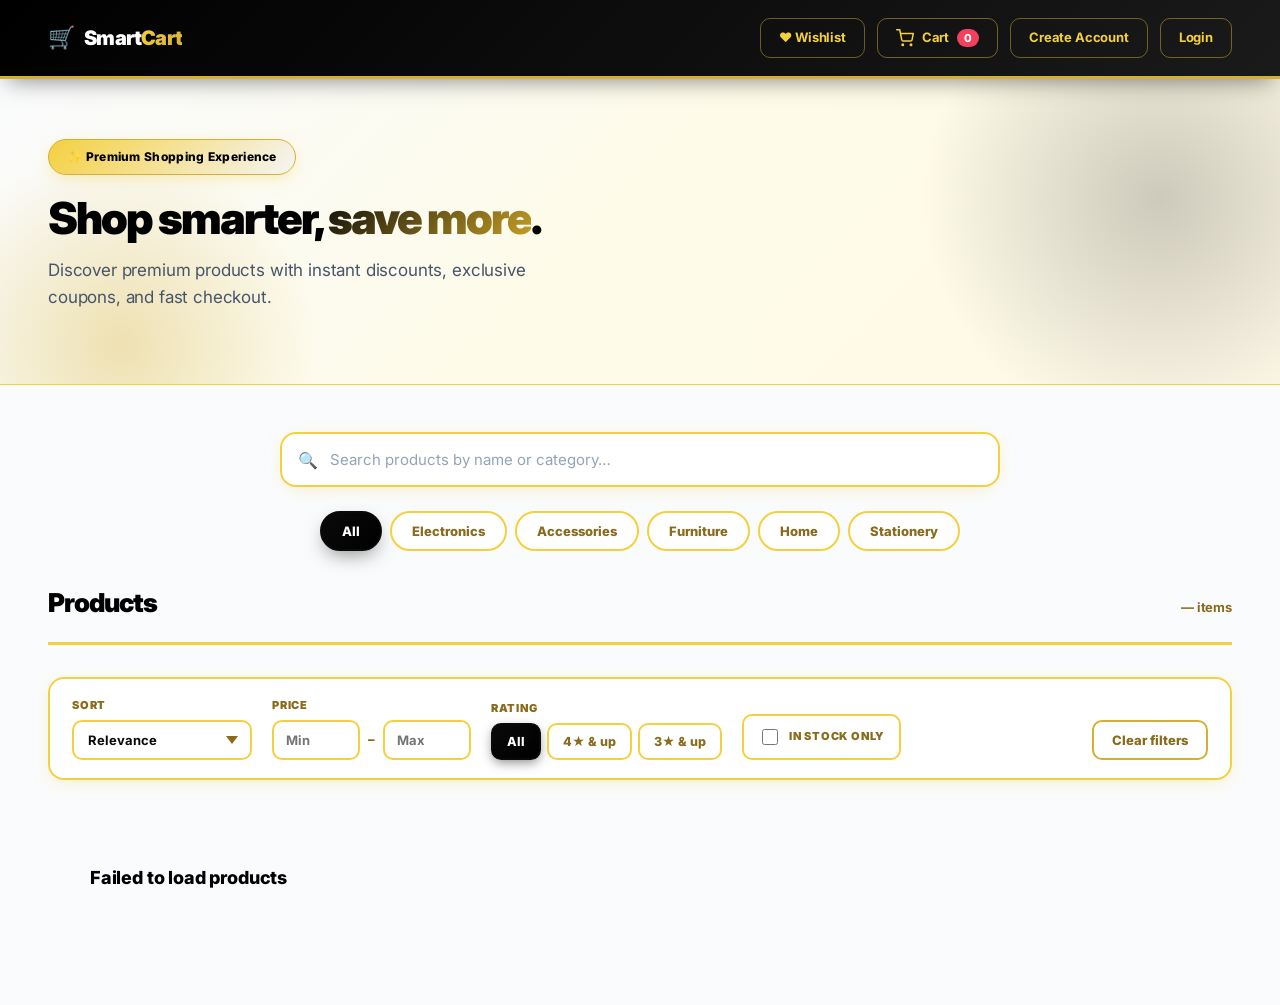
==== commit a897cded: "Add show password toggle to login page" ====
--- a/SmartCart/src/main/resources/static/index.html
+++ b/SmartCart/src/main/resources/static/index.html
@@ -40,6 +40,7 @@
             <svg width="18" height="18" viewBox="0 0 24 24" fill="none" stroke="currentColor" stroke-width="2" stroke-linecap="round" stroke-linejoin="round"><circle cx="9" cy="21" r="1"/><circle cx="20" cy="21" r="1"/><path d="M1 1h4l2.68 13.39a2 2 0 0 0 2 1.61h9.72a2 2 0 0 0 2-1.61L23 6H6"/></svg>
             Cart <span id="cartCount" class="badge">0</span>
         </a>
+        <a href="signup.html" id="signupLink" class="btn-nav ghost">Create Account</a>
         <a href="login.html" id="loginLink" class="btn-nav">Login</a>
         <a href="#" id="logoutLink" class="btn-nav ghost" style="display:none;" onclick="logout()">Logout</a>
     </div>
--- a/SmartCart/src/main/resources/static/css/style.css
+++ b/SmartCart/src/main/resources/static/css/style.css
@@ -4418,4 +4418,339 @@
  @media (max-width: 768px) {
    .mem-history-table-wrap { overflow-x: auto; }
    .mem-history-table { min-width: 640px; }
+ }
+
+ /* ========================================================================
+    ADMIN — USER DETAILS MODAL
+    ======================================================================== */
+ .user-details-modal {
+   max-width: 720px;
+   width: 92%;
+   max-height: 88vh;
+   overflow-y: auto;
+   padding: 0;
+   text-align: left;
+ }
+
+ .user-details-head {
+   position: sticky;
+   top: 0;
+   background: #fff;
+   padding: 20px 24px;
+   border-bottom: 2px solid var(--gold, #f5b301);
+   display: flex;
+   justify-content: space-between;
+   align-items: center;
+   z-index: 2;
+ }
+
+ .user-details-head .modal-title {
+   margin: 0;
+   font-size: 20px;
+   font-weight: 800;
+ }
+
+ .user-details-close {
+   background: none;
+   border: 1.5px solid #eee;
+   border-radius: 8px;
+   width: 32px;
+   height: 32px;
+   cursor: pointer;
+   font-size: 14px;
+   font-weight: 700;
+   color: #444;
+   transition: all 0.15s;
+ }
+ .user-details-close:hover {
+   background: #f4f4f4;
+   border-color: #ccc;
+ }
+
+ #userDetailsBody {
+   padding: 20px 24px 28px;
+ }
+
+ .user-details-section {
+   margin-bottom: 22px;
+ }
+
+ .user-details-label {
+   font-size: 12px;
+   font-weight: 800;
+   letter-spacing: 0.08em;
+   text-transform: uppercase;
+   color: #888;
+   margin-bottom: 10px;
+ }
+
+ .user-details-table {
+   width: 100%;
+   border-collapse: collapse;
+   font-size: 14px;
+   background: #fff;
+   border: 1px solid #eee;
+   border-radius: 10px;
+   overflow: hidden;
+ }
+
+ .user-details-table thead th {
+   background: #fafafa;
+   font-size: 11px;
+   font-weight: 800;
+   text-transform: uppercase;
+   letter-spacing: 0.05em;
+   color: #666;
+   padding: 10px 14px;
+   text-align: left;
+   border-bottom: 1px solid #eee;
+ }
+
+ .user-details-table td {
+   padding: 10px 14px;
+   border-bottom: 1px solid #f2f2f2;
+   vertical-align: top;
+ }
+
+ .user-details-table tr:last-child td {
+   border-bottom: none;
+ }
+
+ .user-details-table .ud-key {
+   width: 180px;
+   font-weight: 700;
+   color: #555;
+   background: #fafafa;
+ }
+
+ .user-details-table .ud-val {
+   color: #111;
+   font-weight: 500;
+   word-break: break-word;
+ }
+
+ .user-details-table .ud-total-row .ud-key,
+ .user-details-table .ud-total-row .ud-val {
+   background: #fffbe6;
+   font-weight: 800;
+   color: #111;
+   border-top: 2px solid var(--gold, #f5b301);
+ }
+
+ /* Make order-customer clickable */
+ .order-customer.clickable {
+   cursor: pointer;
+   border-radius: 10px;
+   padding: 6px 10px;
+   margin: -6px -10px;
+   transition: background 0.15s;
+ }
+ .order-customer.clickable:hover {
+   background: #fffbe6;
+ }
+
+ /* ========================================================================
+    ORDER SUCCESS SCREEN (Flipkart-style)
+    ======================================================================== */
+ .order-success-overlay {
+   position: fixed;
+   inset: 0;
+   background: rgba(0, 0, 0, 0.6);
+   backdrop-filter: blur(6px);
+   -webkit-backdrop-filter: blur(6px);
+   z-index: 9999;
+   display: flex;
+   align-items: center;
+   justify-content: center;
+   opacity: 0;
+   transition: opacity 0.3s ease;
+   padding: 20px;
+ }
+
+ .order-success-overlay.show {
+   opacity: 1;
+ }
+
+ .order-success-card {
+   background: #fff;
+   border-radius: 20px;
+   padding: 40px 36px 32px;
+   max-width: 440px;
+   width: 100%;
+   text-align: center;
+   box-shadow: 0 24px 80px rgba(0, 0, 0, 0.25);
+   transform: scale(0.85) translateY(20px);
+   transition: transform 0.4s cubic-bezier(0.34, 1.56, 0.64, 1);
+ }
+
+ .order-success-overlay.show .order-success-card {
+   transform: scale(1) translateY(0);
+ }
+
+ .order-success-check {
+   width: 80px;
+   height: 80px;
+   margin: 0 auto 20px;
+ }
+
+ .order-success-check svg {
+   width: 100%;
+   height: 100%;
+   stroke-dasharray: 200;
+   stroke-dashoffset: 200;
+   animation: orderCheckDraw 0.8s ease-out 0.15s forwards;
+ }
+
+ @keyframes orderCheckDraw {
+   to { stroke-dashoffset: 0; }
+ }
+
+ .order-success-title {
+   font-size: 22px;
+   font-weight: 800;
+   color: #0a0a0a;
+   margin: 0 0 8px;
+ }
+
+ .order-success-sub {
+   font-size: 14px;
+   color: #666;
+   margin: 0 0 24px;
+ }
+
+ .order-success-details {
+   background: #fffbeb;
+   border: 1px solid #f5b301;
+   border-radius: 12px;
+   padding: 16px 18px;
+   margin-bottom: 22px;
+   text-align: left;
+ }
+
+ .order-success-row {
+   display: flex;
+   justify-content: space-between;
+   align-items: center;
+   padding: 8px 0;
+   font-size: 14px;
+   border-bottom: 1px dashed #f1e4b8;
+ }
+
+ .order-success-row:last-child {
+   border-bottom: none;
+ }
+
+ .order-success-row span {
+   color: #8a6d00;
+   font-weight: 600;
+ }
+
+ .order-success-row b {
+   color: #0a0a0a;
+   font-weight: 800;
+ }
+
+ .order-success-progress {
+   width: 100%;
+   height: 4px;
+   background: #f0f0f0;
+   border-radius: 4px;
+   overflow: hidden;
+   margin-bottom: 12px;
+ }
+
+ .order-success-bar {
+   width: 0%;
+   height: 100%;
+   background: linear-gradient(90deg, #f5b301 0%, #0a0a0a 100%);
+   border-radius: 4px;
+   transition: width 2.9s linear;
+ }
+
+ .order-success-redirect {
+   font-size: 12px;
+   color: #888;
+   margin: 0;
+   letter-spacing: 0.3px;
+ }
+
+ /* ========================================================================
+    PASSWORD FIELD WITH SHOW/HIDE TOGGLE + REQUIREMENTS
+    ======================================================================== */
+ .password-wrap {
+   position: relative;
+   display: block;
+   width: 100%;
+ }
+
+ .password-wrap input {
+   width: 100%;
+   padding-right: 48px !important; /* space for the eye button */
+ }
+
+ .toggle-password {
+   position: absolute;
+   top: 50%;
+   right: 12px;
+   transform: translateY(-50%);
+   background: transparent;
+   border: none;
+   cursor: pointer;
+   font-size: 16px;
+   padding: 6px;
+   line-height: 1;
+   color: #888;
+   transition: color 0.15s, transform 0.15s;
+   z-index: 2;
+ }
+
+ .toggle-password:hover {
+   color: #f5b301;
+   transform: translateY(-50%) scale(1.15);
+ }
+
+ .password-reqs {
+   margin: 10px 0 18px;
+   padding: 12px 14px;
+   background: #fffbeb;
+   border: 1px solid #f1e4b8;
+   border-radius: 10px;
+   font-size: 13px;
+   display: flex;
+   flex-direction: column;
+   gap: 6px;
+ }
+
+ .password-reqs .req {
+   color: #9ca3af;
+   font-weight: 500;
+   transition: color 0.2s ease;
+   display: flex;
+   align-items: center;
+   gap: 8px;
+ }
+
+ .password-reqs .req::before {
+   content: "○";
+   font-size: 12px;
+   color: #cbd5e1;
+   transition: all 0.2s;
+ }
+
+ .password-reqs .req.valid {
+   color: #16a34a;
+   font-weight: 700;
+ }
+
+ .password-reqs .req.valid::before {
+   content: "✓";
+   color: #16a34a;
+   font-weight: 900;
+ }
+
+ .password-mismatch {
+   color: #dc2626;
+   font-size: 13px;
+   font-weight: 600;
+   margin: 6px 0 0;
  }
